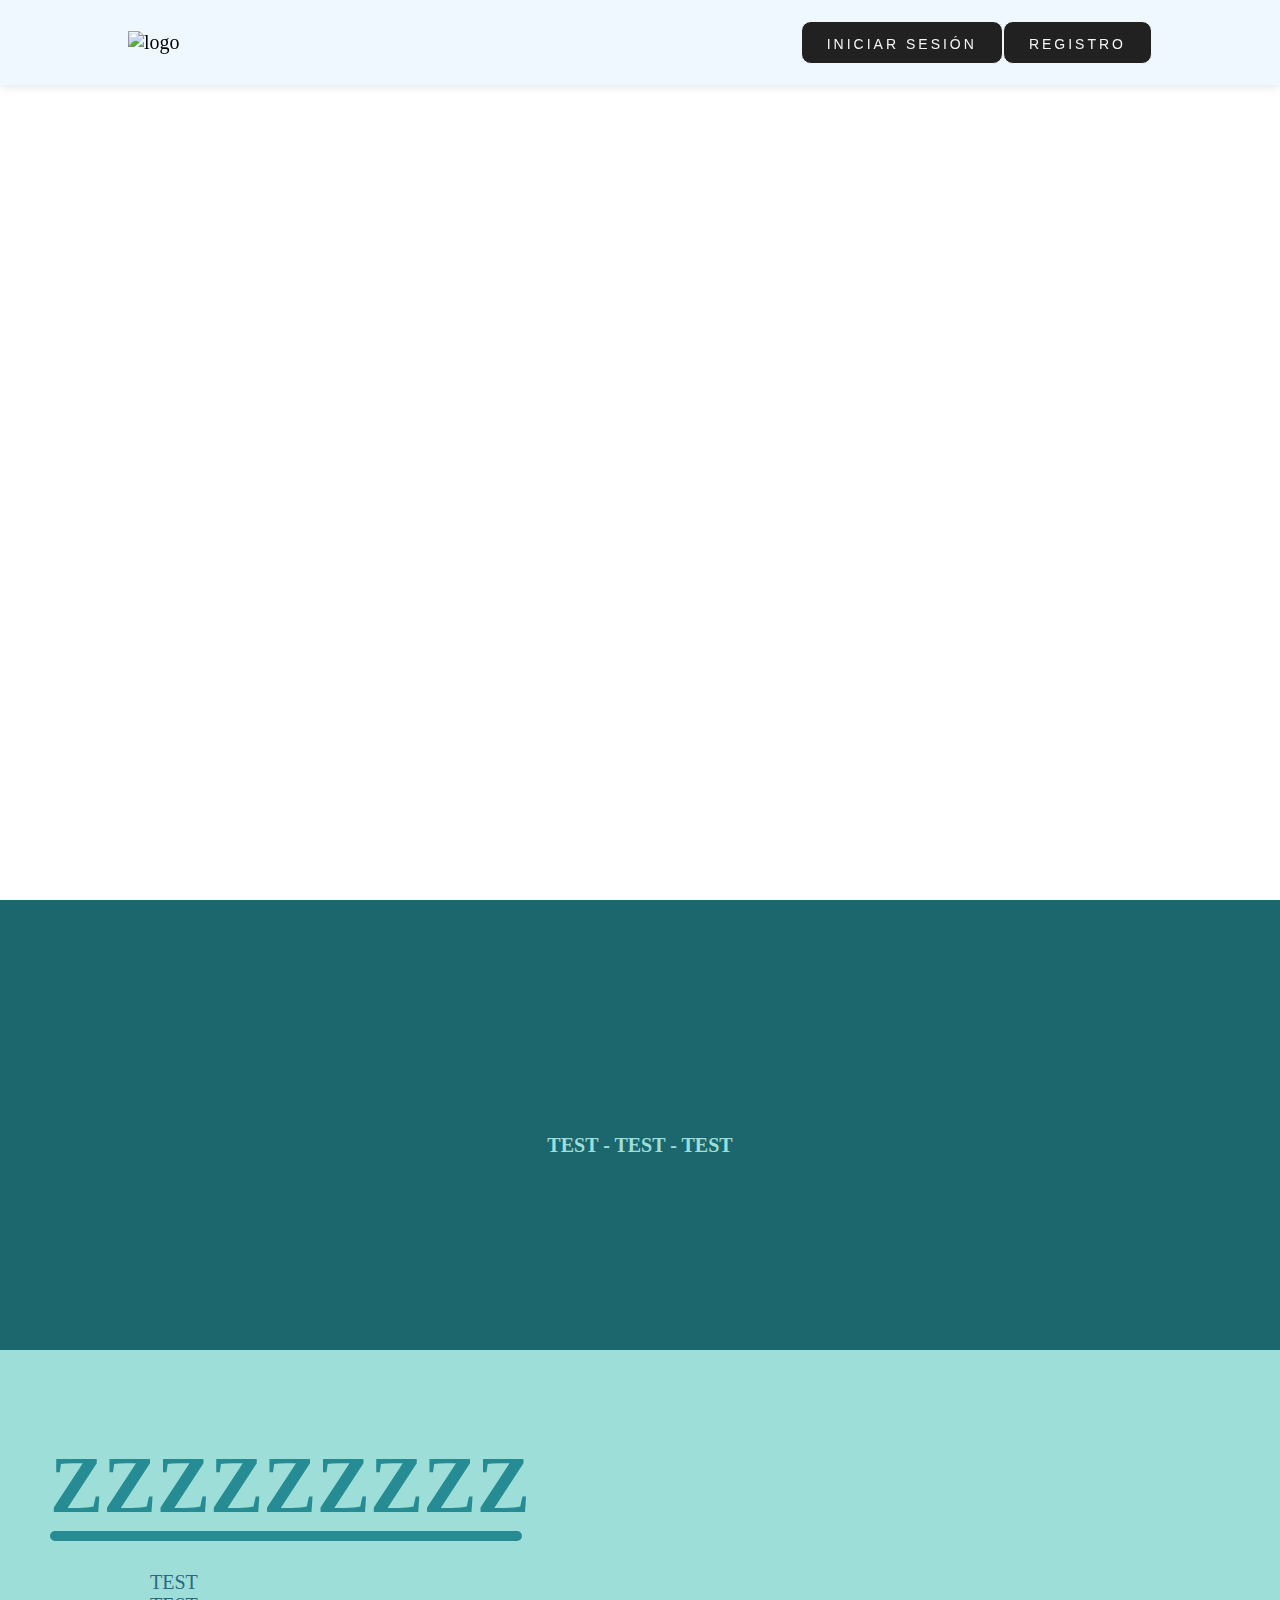
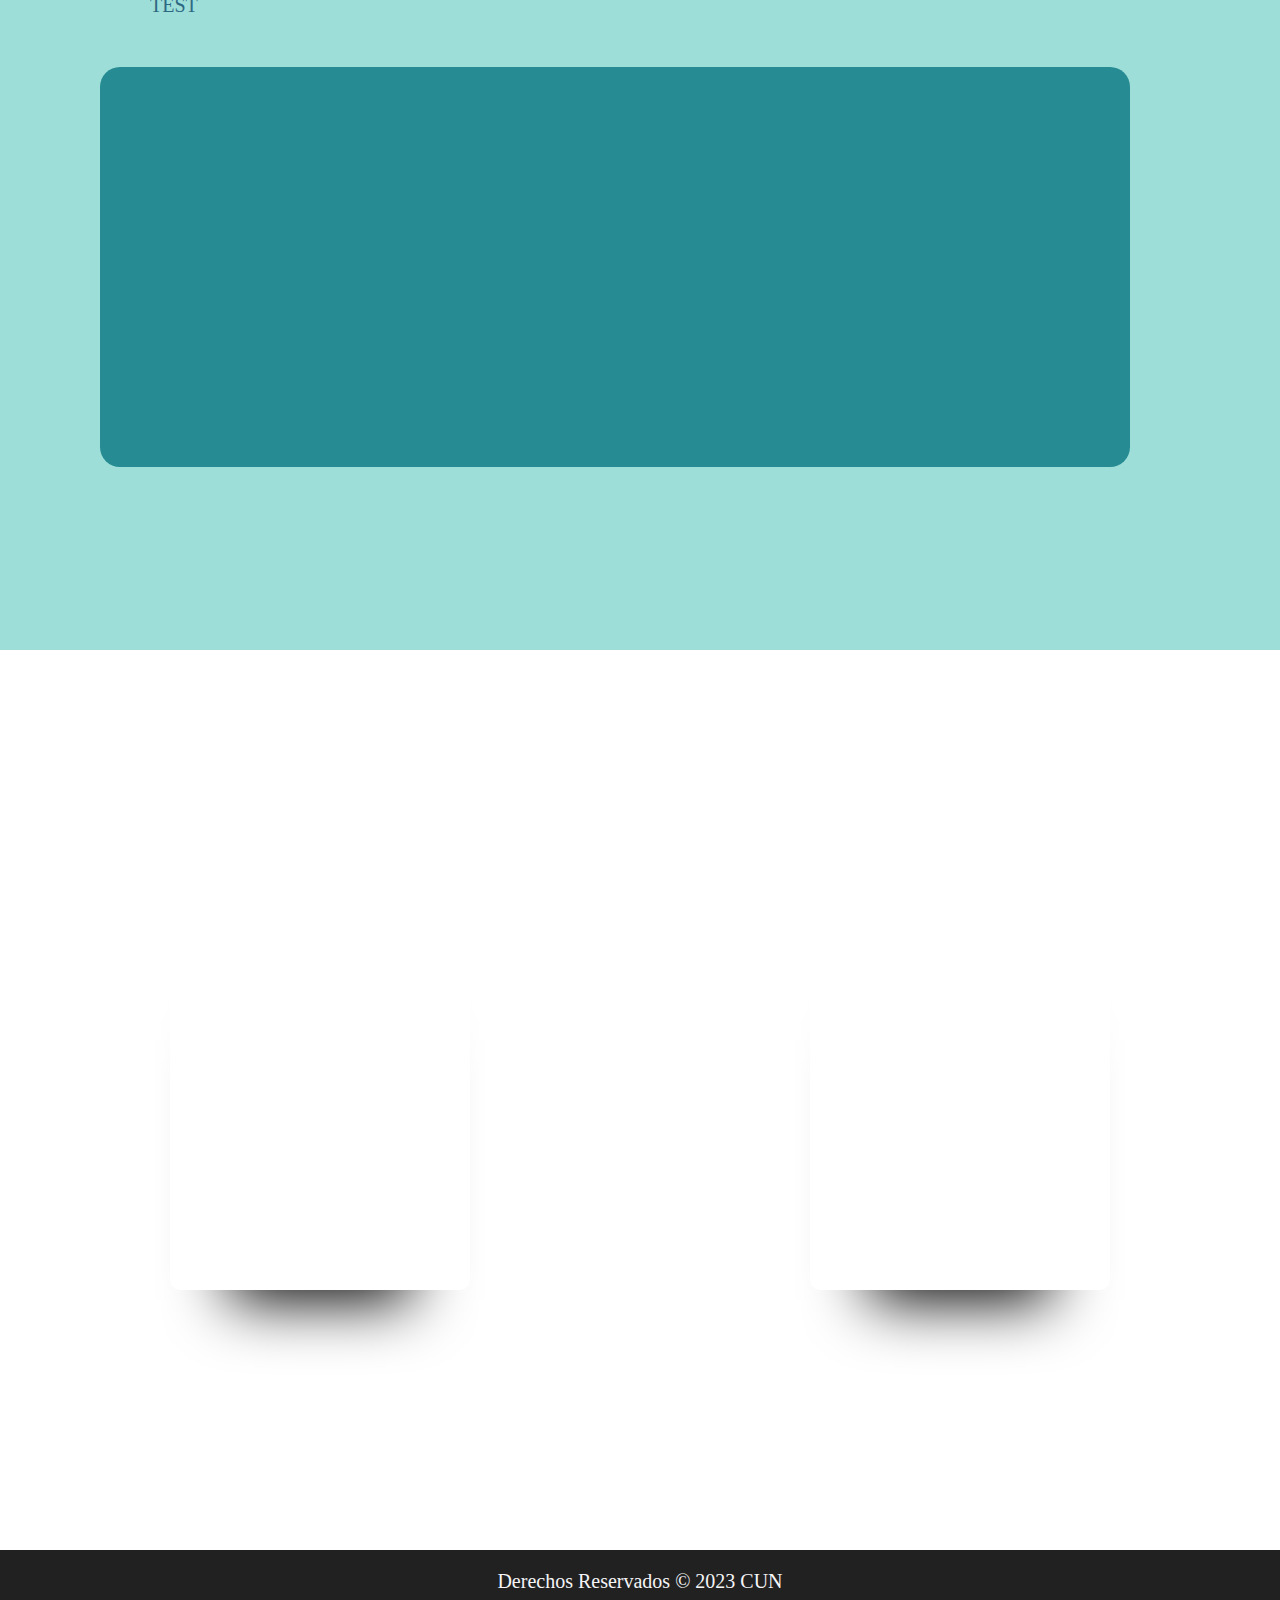
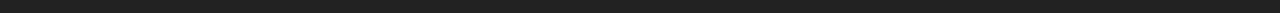
==== index.html @ 548a382b "Re - Inicio" ====
<!DOCTYPE html>
<html lang="es">

<head>
  <meta charset="UTF-8" />
  <meta http-equiv="X-UA-Compatible" content="IE=edge" />
  <meta name="viewport" content="width=device-width, initial-scale=1.0" />
  <title>Portafolio Web</title>
  <link rel="stylesheet" href="Assets/css/index.css" />
  <link rel="stylesheet" href="Assets/css/nav.css" />
  <link href="https://fonts.googleapis.com/css?family=Roboto:300,400,500,700&display=swap" rel="stylesheet" />
  <link href="https://fonts.googleapis.com/css?family=Inter&display=swap" rel="stylesheet" />
  <link href="https://cdn.jsdelivr.net/npm/bootstrap@5.3.0-alpha3/dist/css/bootstrap.min.css" rel="stylesheet"
    integrity="sha384-KK94CHFLLe+nY2dmCWGMq91rCGa5gtU4mk92HdvYe+M/SXH301p5ILy+dN9+nJOZ" crossorigin="anonymous" />
  <link rel="stylesheet" href="https://cdnjs.cloudflare.com/ajax/libs/animate.css/4.1.1/animate.min.css" />
</head>

<body>
  <header class="header">
    <div class="logo">
      <img src="Assets/img/" alt="logo" href="index.html" />
    </div>
    <a class="btn"><button type="button" class="btnIniciar">
        <span>Iniciar sesión</span>
      </button></a>
    <a class="btn"><button type="button" class="btnRegistro">
        <span>Registro</span>
      </button></a>
  </header>
  <main>
    <section id="quien-soy" class="Inicio animate__animated">
      <div class="text-container animate__fadeInUp">
        <div class="text">
          <h1>ZZZZ</h1>
          <h2>ZZZZ</h2>
        </div>
      </div>
      <div class="imagen-container">
        <div class="imagenPaul">
          <img src="Assets/img/" alt="GRAND" />
        </div>
      </div>
    </section>

    <section id="infoCont" class="ContenidoIntro">
      <h1 class="titulo">
        <span>TEST - TEST - TEST</span>
      </h1>
      <div class="texto">
        <p>
          ........
        </p>
      </div>
      <div class="redes-sociales">
        <a href="#"><i class="fab fa-facebook"></i></a>
        <a href="#"><i class="fab fa-twitter"></i></a>
        <a href="#"><i class="fab fa-instagram"></i></a>
        <a href="#"><i class="fab fa-github"></i></a>
      </div>
    </section>

    <section id="informacion" class="ContenidoInfo">
      <div class="Texto-Contenido">
        <div class="Texto">
          <h1>ZZZZZZZZZ</h1>
          <div class="LineaDivi"></div>
          <p>
            TEST
          </p>
          <p>
            TEST
          </p>
          <div class="certificados">
            <div style="background-image: url('Assets/img/')"></div>
            <div style="background-image: url('Assets/img/')"></div>
            <div style="background-image: url('Assets/img/')"></div>
            <div style="background-image: url('Assets/img/')"></div>
            <div style="background-image: url('Assets/img/')"></div>
          </div>
        </div>
      </div>
    </section>

    <section id="experiencia" class="ContenidoEnd">
      <div class="card cardMe">
        <div class="border">
          <span>TEST</span>
          <div class="icons">
            <a href="https://github.com/PacManGod">
              <svg xmlns="http://www.w3.org/2000/svg" width="16" height="16" fill="#212121" class="bi bi-github"
                viewBox="0 0 16 16">
                <path
                  d="M8 0C3.58 0 0 3.58 0 8c0 3.54 2.29 6.53 5.47 7.59.4.07.55-.17.55-.38 0-.19-.01-.82-.01-1.49-2.01.37-2.53-.49-2.69-.94-.09-.23-.48-.94-.82-1.13-.28-.15-.68-.52-.01-.53.63-.01 1.08.58 1.23.82.72 1.21 1.87.87 2.33.66.07-.52.28-.87.51-1.07-1.78-.2-3.64-.89-3.64-3.95 0-.87.31-1.59.82-2.15-.08-.2-.36-1.02.08-2.12 0 0 .67-.21 2.2.82.64-.18 1.32-.27 2-.27.68 0 1.36.09 2 .27 1.53-1.04 2.2-.82 2.2-.82.44 1.1.16 1.92.08 2.12.51.56.82 1.27.82 2.15 0 3.07-1.87 3.75-3.65 3.95.29.25.54.73.54 1.48 0 1.07-.01 1.93-.01 2.2 0 .21.15.46.55.38A8.012 8.012 0 0 0 16 8c0-4.42-3.58-8-8-8z" />
              </svg>
            </a>
            <a href="https://www.linkedin.com/in/paul-anthony-moreno-manrique-245315b2/">
              <svg xmlns="http://www.w3.org/2000/svg" width="16" height="16" fill="#212121" class="bi bi-linkedin"
                viewBox="0 0 16 16">
                <path
                  d="M0 1.146C0 .513.526 0 1.175 0h13.65C15.474 0 16 .513 16 1.146v13.708c0 .633-.526 1.146-1.175 1.146H1.175C.526 16 0 15.487 0 14.854V1.146zm4.943 12.248V6.169H2.542v7.225h2.401zm-1.2-8.212c.837 0 1.358-.554 1.358-1.248-.015-.709-.52-1.248-1.342-1.248-.822 0-1.359.54-1.359 1.248 0 .694.521 1.248 1.327 1.248h.016zm4.908 8.212V9.359c0-.216.016-.432.08-.586.173-.431.568-.878 1.232-.878.869 0 1.216.662 1.216 1.634v3.865h2.401V9.25c0-2.22-1.184-3.252-2.764-3.252-1.274 0-1.845.7-2.165 1.193v.025h-.016a5.54 5.54 0 0 1 .016-.025V6.169h-2.4c.03.678 0 7.225 0 7.225h2.4z" />
              </svg>
            </a>
          </div>
        </div>
      </div>
      <div class="card cardMe2">
        <div class="border">
          <span>TEST</span>
          <div class="icons">
            <a href="https://www.instagram.com/suprememe_dot/">
              <svg xmlns="http://www.w3.org/2000/svg" width="16" height="16" fill="#212121" class="bi bi-instagram"
                viewBox="0 0 16 16">
                <path
                  d="M8 0C5.829 0 5.556.01 4.703.048 3.85.088 3.269.222 2.76.42a3.917 3.917 0 0 0-1.417.923A3.927 3.927 0 0 0 .42 2.76C.222 3.268.087 3.85.048 4.7.01 5.555 0 5.827 0 8.001c0 2.172.01 2.444.048 3.297.04.852.174 1.433.372 1.942.205.526.478.972.923 1.417.444.445.89.719 1.416.923.51.198 1.09.333 1.942.372C5.555 15.99 5.827 16 8 16s2.444-.01 3.298-.048c.851-.04 1.434-.174 1.943-.372a3.916 3.916 0 0 0 1.416-.923c.445-.445.718-.891.923-1.417.197-.509.332-1.09.372-1.942C15.99 10.445 16 10.173 16 8s-.01-2.445-.048-3.299c-.04-.851-.175-1.433-.372-1.941a3.926 3.926 0 0 0-.923-1.417A3.911 3.911 0 0 0 13.24.42c-.51-.198-1.092-.333-1.943-.372C10.443.01 10.172 0 7.998 0h.003zm-.717 1.442h.718c2.136 0 2.389.007 3.232.046.78.035 1.204.166 1.486.275.373.145.64.319.92.599.28.28.453.546.598.92.11.281.24.705.275 1.485.039.843.047 1.096.047 3.231s-.008 2.389-.047 3.232c-.035.78-.166 1.203-.275 1.485a2.47 2.47 0 0 1-.599.919c-.28.28-.546.453-.92.598-.28.11-.704.24-1.485.276-.843.038-1.096.047-3.232.047s-2.39-.009-3.233-.047c-.78-.036-1.203-.166-1.485-.276a2.478 2.478 0 0 1-.92-.598 2.48 2.48 0 0 1-.6-.92c-.109-.281-.24-.705-.275-1.485-.038-.843-.046-1.096-.046-3.233 0-2.136.008-2.388.046-3.231.036-.78.166-1.204.276-1.486.145-.373.319-.64.599-.92.28-.28.546-.453.92-.598.282-.11.705-.24 1.485-.276.738-.034 1.024-.044 2.515-.045v.002zm4.988 1.328a.96.96 0 1 0 0 1.92.96.96 0 0 0 0-1.92zm-4.27 1.122a4.109 4.109 0 1 0 0 8.217 4.109 4.109 0 0 0 0-8.217zm0 1.441a2.667 2.667 0 1 1 0 5.334 2.667 2.667 0 0 1 0-5.334z" />
              </svg>
            </a>
            <a href="https://www.facebook.com/profile.php?id=100012151324781">
              <svg xmlns="http://www.w3.org/2000/svg" width="16" height="16" fill="#212121" class="bi bi-facebook"
                viewBox="0 0 16 16">
                <path
                  d="M16 8.049c0-4.446-3.582-8.05-8-8.05C3.58 0-.002 3.603-.002 8.05c0 4.017 2.926 7.347 6.75 7.951v-5.625h-2.03V8.05H6.75V6.275c0-2.017 1.195-3.131 3.022-3.131.876 0 1.791.157 1.791.157v1.98h-1.009c-.993 0-1.303.621-1.303 1.258v1.51h2.218l-.354 2.326H9.25V16c3.824-.604 6.75-3.934 6.75-7.951z" />
              </svg>
            </a>
          </div>
        </div>
      </div>
    </section>
  </main>
  <footer>
    <p>Derechos Reservados &copy; 2023 CUN</p>
  </footer>
  <!-- AQUI VA el enlace a un archivo de scripts personalizados -->
  <script src="Assets/js/index.js"></script>
  <script src="Assets/js/modal.js"></script>
  <script src="https://cdn.jsdelivr.net/npm/bootstrap@5.3.0-alpha3/dist/js/bootstrap.bundle.min.js"
    integrity="sha384-ENjdO4Dr2bkBIFxQpeoTz1HIcje39Wm4jDKdf19U8gI4ddQ3GYNS7NTKfAdVQSZe"
    crossorigin="anonymous"></script>
  <script src="https://code.jquery.com/jquery-3.7.0.min.js"
    integrity="sha256-2Pmvv0kuTBOenSvLm6bvfBSSHrUJ+3A7x6P5Ebd07/g=" crossorigin="anonymous"></script>
  <script src="https://cdnjs.cloudflare.com/ajax/libs/popper.js/2.11.7/umd/popper.min.js"
    integrity="sha512-uaZ0UXmB7NHxAxQawA8Ow2wWjdsedpRu7nJRSoI2mjnwtY8V5YiCWavoIpo1AhWPMLiW5iEeavmA3JJ2+1idUg=="
    crossorigin="anonymous" referrerpolicy="no-referrer"></script>
  <script>
    // Obtener todos los enlaces de navegación
    const links = document.querySelectorAll("nav a[data-scroll]");

    // Agregar un listener de eventos click a cada enlace
    links.forEach((link) => {
      link.addEventListener("click", (event) => {
        // Prevenir el comportamiento predeterminado del enlace
        event.preventDefault();

        // Obtener la sección correspondiente
        const sectionId = link.getAttribute("data-scroll");
        const section = document.getElementById(sectionId);

        // Desplazar suavemente la página hasta la sección correspondiente
        section.scrollIntoView({
          behavior: "smooth",
        });
      });
    });
  </script>


</body>

</html>
---- Assets/css/index.css ----
/*Divide la seccion en dos columnas*/
.Inicio {
  height: 100vh;
  /*100%delviewportheight*/
  display: grid;
  align-items: center;
  background-color: #9eded8;
  color: #2d6883;
  opacity: 0;
  /*Iniciaconopacidadcero*/
  transform: translateY(50px);
  /*Desplazamientohaciaabajo*/
  transition: opacity 1s ease, transform 1s ease;
  /*Transicionesdeentrada*/
  grid-template-columns: repeat(2, 1fr);
  gap: 20px;
  -webkit-transition: opacity 1s ease, transform 1s ease;
  -moz-transition: opacity 1s ease, transform 1s ease;
  -ms-transition: opacity 1s ease, transform 1s ease;
  -o-transition: opacity 1s ease, transform 1s ease;
}

.Inicio.mostrar {
  opacity: 1;
  transform: translateY(0);
}

.Inicio > :nth-child(2n + 1) {
  background-color: #9eded8;
  margin: 40px;
}

.Inicio > :nth-child(2n) {
  background-color: #268b92;
  margin: 40px;
  border-radius: 50px;
}

.Inicio .text-container {
  display: flex;
  align-items: center;
  justify-content: center;
  padding: 20px;
}

.Inicio .text-container h1 {
  font-size: 3rem;
  font-weight: 700px;
  margin-bottom: 20px;
  letter-spacing: 50px;
}

.Inicio .text-container h2 {
  letter-spacing: 30px;
  text-decoration-line: underline overline;
  text-decoration-color: #2d6883;
  margin-bottom: 5%;
}

.Inicio .text-container p {
  font-size: 1rem;
  font-weight: 400px;
  margin-bottom: 20px;
}

.Inicio .imagen-container {
  display: flex;
  align-items: center;
  justify-content: center;
  height: calc(100vh - 111px);
  padding: 20px;
}

.Inicio .imagen-container .imagenPaul {
  display: flex;
  align-items: center;
  justify-content: center;
}

.Inicio .imagen-container img {
  margin: auto;
  max-width: 60%;
  max-height: 100%;
  border-radius: 50px;
  -webkit-border-radius: 50px;
  -moz-border-radius: 50px;
  -ms-border-radius: 50px;
  -o-border-radius: 50px;
}

.ContenidoIntro {
  height: 50vh;
  background-color: #1b676d;
  color: #9eded8;
  display: flex;
  align-items: center;
  justify-content: center;
  position: relative;
  overflow: hidden; /*agregamos un overflow hidden para que la animación no se desborde*/
}

.ContenidoIntro .texto {
  position: absolute;
  top: 50%;
  left: 50%;
  transform: translate(-50%, -50%);
  font-size: 4rem;
  font-weight: bold;
  opacity: 0; /*inicialmente lo ponemos oculto*/
  transition: opacity 0.5s ease;
}

.ContenidoIntro .titulo {
  position: absolute;
  top: 50%;
  left: 50%;
  transform: translate(-50%, -50%);
  font-size: 4rem;
  font-weight: bold;
  opacity: 1;
  /*inicialmenteloponemosoculto*/
  transition: opacity 0.5s ease;
  -webkit-transition: opacity 0.5s ease;
  -moz-transition: opacity 0.5s ease;
  -ms-transition: opacity 0.5s ease;
  -o-transition: opacity 0.5s ease;
}

.ContenidoIntro:hover .texto {
  opacity: 1; /*cuando se hace hover en el ContenidoIntro hacemos visible el título*/
}

.ContenidoIntro:hover .titulo {
  opacity: 0; /*cuando se hace hover en el ContenidoIntro hacemos visible el título*/
}

@media only screen and (max-width: 768px) {
  .ContenidoIntro {
    height: auto;
    padding: 50px;
    flex-direction: column;
    text-align: center;
  }
}

.ContenidoInfo {
  height: 100vh;
  background-color: #9eded8;
  color: #268b92;
  padding: 40px 50px 0 50px;
}

.ContenidoInfo .LineaDivi {
  display: flex;
  align-items: center;
  justify-content: center;
  width: 40%;
  border: 5px solid #268b92;
  margin-bottom: 30px;
  border-radius: 20px;
  -webkit-border-radius: 20px;
  -moz-border-radius: 20px;
  -ms-border-radius: 20px;
  -o-border-radius: 20px;
}

.ContenidoInfo .certificados {
  margin: 50px 100px 10px 50px;
  padding: 10px 50px;
  display: flex;
  height: 20rem;
  gap: 1rem;
  background-color: #268b92;
  border-radius: 1rem;
  -webkit-border-radius: 1rem;
  -moz-border-radius: 1rem;
  -ms-border-radius: 1rem;
  -o-border-radius: 1rem;
}

.ContenidoInfo .certificados > div {
  flex: auto;
  border-radius: 1rem;
  background-position: center;
  background-repeat: no-repeat;
  background-size: auto 100%;
  transition: all 0.8s cubic-bezier(0.25, 0.4, 0.45, 1.4);
  -webkit-border-radius: 1rem;
  -moz-border-radius: 1rem;
  -ms-border-radius: 1rem;
  -o-border-radius: 1rem;
  -webkit-transition: all 0.8s cubic-bezier(0.25, 0.4, 0.45, 1.4);
  -moz-transition: all 0.8s cubic-bezier(0.25, 0.4, 0.45, 1.4);
  -ms-transition: all 0.8s cubic-bezier(0.25, 0.4, 0.45, 1.4);
  -o-transition: all 0.8s cubic-bezier(0.25, 0.4, 0.45, 1.4);
}

.ContenidoInfo .certificados > div:hover {
  flex: 5;
}

.ContenidoInfo .Texto h1 {
  padding: 50px 0 0 0;
  font-size: 3.999rem;
}

.ContenidoInfo .Texto p {
  font-size: 1rem;
  padding: 0 10px 0 100px;
  color: #2d6883;
}

.ContenidoEnd {
  height: 100vh;
  display: flex;
  justify-content: space-around;
  align-items: center;
  margin: 0 auto;
}

.cardMe {
  height: 379px;
  width: 300px;
  border-radius: 10px;
  transition: background 0.8s;
  overflow: hidden;
  box-shadow: 0 70px 63px -60px #000;
  display: flex;
  justify-content: center;
  align-items: center;
  position: relative;
  -webkit-transition: background 0.8s;
  -moz-transition: background 0.8s;
  -ms-transition: background 0.8s;
  -o-transition: background 0.8s;
}

.cardMe .border {
  height: 369px;
  width: 290px;
  margin: 5px;
  opacity: 0;
  background: transparent;
  border-radius: 10px;
  border: #212121 2px solid !important;
  transition: border 1s;
  position: relative;
  -webkit-border-radius: 10px;
  -moz-border-radius: 10px;
  -ms-border-radius: 10px;
  -o-border-radius: 10px;
  -webkit-transition: border 1s;
  -moz-transition: border 1s;
  -ms-transition: border 1s;
  -o-transition: border 1s;
}

.cardMe .border:hover {
  border: 10px solid #212121;
  opacity: 1;
  z-index: 1;
  transition: border 1.5s;
  -webkit-transition: border 1.5s;
  -moz-transition: border 1.5s;
  -ms-transition: border 1.5s;
  -o-transition: border 1.5s;
}

.cardMe {
  background: url("../img/IMG_20221005_081424.jpg") center center no-repeat;
  background-size: 300px;
}

.cardMe:hover {
  background: url("../img/IMG_20221005_081424.jpg") left center no-repeat;
  background-size: 600px;
}
.cardMe:hover span {
  opacity: 1;
}

.cardMe span {
  color: #212121;
  margin: 20px;
  font: 1.2em sans-serif;
  font-weight: bold;
  opacity: 0;
  transition: opacity 1s;
  -webkit-transition: opacity 1s;
  -moz-transition: opacity 1s;
  -ms-transition: opacity 1s;
  -o-transition: opacity 1s;
}

.cardMe .icons {
  position: absolute;
  height: 130px;
  top: 180px;
  width: 50px;
  display: flex;
  flex-direction: column;
  align-items: center;
  justify-content: space-around;
}

.cardMe .icons:hover {
  z-index: 1;
  transition: fill 1s;
  -webkit-transition: fill 1s;
  -moz-transition: fill 1s;
  -ms-transition: fill 1s;
  -o-transition: fill 1s;
}

.cardMe2 {
  height: 379px;
  width: 300px;
  border-radius: 10px;
  transition: background 0.8s;
  overflow: hidden;
  box-shadow: 0 70px 63px -60px #000;
  display: flex;
  justify-content: center;
  align-items: center;
  position: relative;
  -webkit-transition: background 0.8s;
  -moz-transition: background 0.8s;
  -ms-transition: background 0.8s;
  -o-transition: background 0.8s;
}

.cardMe2 .border {
  height: 369px;
  width: 290px;
  margin: 5px;
  opacity: 0;
  background: transparent;
  border-radius: 10px;
  border: #212121 2px solid !important;
  transition: border 1s;
  position: relative;
  -webkit-border-radius: 10px;
  -moz-border-radius: 10px;
  -ms-border-radius: 10px;
  -o-border-radius: 10px;
  -webkit-transition: border 1s;
  -moz-transition: border 1s;
  -ms-transition: border 1s;
  -o-transition: border 1s;
}
.cardMe2 .border:hover {
  border: 4px solid #212121 !important;
  opacity: 1;
  z-index: 1;
  transition: border 1.5s;
  -webkit-transition: border 1.5s;
  -moz-transition: border 1.5s;
  -ms-transition: border 1.5s;
  -o-transition: border 1.5s;
}

.cardMe2 {
  background: url("../img/Yo.jpg") center center no-repeat;
  background-size: 300px;
}
.cardMe2:hover {
  background: url("../img/Yo.jpg") left center no-repeat;
  background-size: 600px;
}
.cardMe2:hover span {
  opacity: 1;
}

.cardMe2 span {
  color: #212121;
  font: 1.2em sans-serif;
  font-weight: bold;
  margin: 20px;
  opacity: 0;
  transition: opacity 1s;
  -webkit-transition: opacity 1s;
  -moz-transition: opacity 1s;
  -ms-transition: opacity 1s;
  -o-transition: opacity 1s;
}

.cardMe2 .icons {
  position: absolute;
  height: 130px;
  top: 180px;
  width: 50px;
  display: flex;
  flex-direction: column;
  align-items: center;
  justify-content: space-around;
}

.cardMe2 .icons:hover {
  z-index: 1;
  transition: fill 1s;
  -webkit-transition: fill 1s;
  -moz-transition: fill 1s;
  -ms-transition: fill 1s;
  -o-transition: fill 1s;
}
---- Assets/css/nav.css ----
* {
  box-sizing: border-box;
  margin: 0;
  padding: 0;
  font-size: 20px;
}

.header {
  background-color: aliceblue;
  display: flex;
  justify-content: flex-end;
  align-items: center;
  height: 85px;
  padding: 10px 10%;
  box-shadow: 0 0 10px rgba(0, 0, 0, 0.15);
  z-index: 1;
  position: fixed;
  top: 0;
  width: 100%;
}

.header .logo {
  cursor: pointer;
  margin-right: auto;
}

.header .logo img {
  height: 80px;
  width: auto;
  transition: all 0.3s ease;
  -webkit-transition: all 0.3s ease;
  -moz-transition: all 0.3s ease;
  -ms-transition: all 0.3s ease;
  -o-transition: all 0.3s ease;
}

.header .logo img:hover {
  transform: scale(1.1);
  -webkit-transform: scale(1.1);
  -moz-transform: scale(1.1);
  -ms-transform: scale(1.1);
  -o-transform: scale(1.1);
}

.header .nav-links li {
  display: inline-block;
  padding: 0 20px;
  transition: all 0.3s ease;
  justify-content: center;
  align-items: center;
  text-align: center;
  list-style: none;
  position: relative;
  -webkit-transition: all 0.3s ease;
  -moz-transition: all 0.3s ease;
  -ms-transition: all 0.3s ease;
  -o-transition: all 0.3s ease;
}

.header .nav-links li:hover {
  transform: scale(1.1);
  -webkit-transform: scale(1.1);
  -moz-transform: scale(1.1);
  -ms-transform: scale(1.1);
  -o-transform: scale(1.1);
}

.header .nav-links a {
  font-weight: bold;
  font-size: 300;
  text-decoration: none;
  color: #212121;
  border: transparent 3px solid;
  border-radius: 4px;
  transition: all 0.3s ease;
  -webkit-transition: all 0.3s ease;
  -moz-transition: all 0.3s ease;
  -ms-transition: all 0.3s ease;
  -o-transition: all 0.3s ease;
  -webkit-border-radius: 4px;
  -moz-border-radius: 4px;
  -ms-border-radius: 4px;
  -o-border-radius: 4px;
}

.header .nav-links a:hover {
  color: #2d6883;
}

.header .btn button {
  font-weight: 700;
  color: #f5f5f7;
  padding: 9px 25px;
  background-color: #212121;
  border: none;
  cursor: pointer;
  position: relative;
  outline: none;
  text-decoration: none;
  text-transform: uppercase;
  border: 1px solid #f5f5f7;
  border-radius: 10px;
  z-index: 0;
  overflow: hidden;
  transition: all 0.3s cubic-bezier(0.02, 0.01, 0.47, 1);
  -webkit-border-radius: 10px;
  -moz-border-radius: 10px;
  -ms-border-radius: 10px;
  -o-border-radius: 10px;
  -webkit-transition: all 0.3s cubic-bezier(0.02, 0.01, 0.47, 1);
  -moz-transition: all 0.3s cubic-bezier(0.02, 0.01, 0.47, 1);
  -ms-transition: all 0.3s cubic-bezier(0.02, 0.01, 0.47, 1);
  -o-transition: all 0.3s cubic-bezier(0.02, 0.01, 0.47, 1);
}

.header .btn button span {
  color: #f5f5f7;
  font-size: 14px;
  font-weight: 500;
  letter-spacing: 3px;
  align-content: center;
  justify-content: center;
}

.header .btn button:hover {
  animation: rotate624 0.7s ease-in-out both;
}

@keyframes rotate624 {
  0% {
    transform: rotate(0deg) translate3d(0, 0, 0);
  }

  25% {
    transform: rotate(3deg) translate3d(0, 0, 0);
  }

  50% {
    transform: rotate(-3deg) translate3d(0, 0, 0);
  }

  75% {
    transform: rotate(1deg) translate3d(0, 0, 0);
  }

  100% {
    transform: rotate(0deg) translate3d(0, 0, 0);
  }
}

@keyframes storm1261 {
  0% {
    transform: translate3d(0, 0, 0) translateZ(0);
  }

  25% {
    transform: translate3d(4px, 0, 0) translateZ(0);
  }

  50% {
    transform: translate3d(-3px, 0, 0) translateZ(0);
  }

  75% {
    transform: translate3d(2px, 0, 0) translateZ(0);
  }

  100% {
    transform: translate3d(0, 0, 0) translateZ(0);
  }
}

.btnContacto {
  border: 1px solid;
  overflow: hidden;
  position: relative;
}

.btnContacto span {
  z-index: 20;
}

.btnContacto:after {
  background: #f5f5f7;
  content: "";
  height: 155px;
  left: -75px;
  opacity: 0.4;
  position: absolute;
  top: -50px;
  transform: rotate(35deg);
  transition: all 550ms cubic-bezier(0.19, 1, 0.22, 1);
  width: 50px;
  z-index: -10;
}

.btnContacto:hover:after {
  left: 120%;
  transition: all 550ms cubic-bezier(0.19, 1, 0.22, 1);
}

.modal {
  display: none;
  position: fixed;
  z-index: 1;
  left: 0;
  top: 0;
  width: 100%;
  height: 100%;
  overflow: auto;
  background-color: rgba(0, 0, 0, 0.5);
}

.modal-content {
  display: flex;
  flex-direction: column;
  align-items: center;
  position: relative;
  top: 50%;
  left: 50%;
  transform: translate(-50%, -50%);
  width: 35% !important;
  padding: 20px;
  background-color: #fff;
  border-radius: 5px;
}

.sections {
  display: flex;
  justify-content: space-between; /* Alineación de los elementos con espacio entre ellos */
  width: 100%; /* Ajuste del ancho al 100% */
  margin-top: 20px; /* Espacio superior para separar los botones del resto del contenido */
}

.section {
  flex: 1;
  display: flex;
  align-items: center;
  justify-content: center;
}

.modal-content .close {
  position: absolute;
  top: 10px;
  right: 10px;
  color: #888;
  font-size: 28px;
  font-weight: bold;
  cursor: pointer;
}

.modal-content .close:hover {
  color: #f44336;
}

.modal-btn {
  display: flex; /* Cambio a display flex */
  align-items: center; /* Centrar contenido verticalmente */
  justify-content: center; /* Centrar contenido horizontalmente */
  margin-bottom: 10px;
  padding: 10px 20px;
  font-size: 16px;
  font-weight: bold;
  text-align: center;
  border: none;
  border-radius: 50px;
  cursor: pointer;
  background-color: transparent; /* Establecer fondo transparente */
}

.modal-btn.github svg,
.modal-btn.instagram svg,
.modal-btn.linkedin svg {
  width: 30px; /* Establecer ancho deseado */
  height: 30px; /* Establecer altura deseada */
  background-color: #fff; /* Establecer color de fondo */
  color: #212121 !important; /* Establecer color del icono */
  fill: currentColor; /* Usar el color actual */
}

.modal-btn:last-child {
  margin-bottom: 0;
}

footer {
  background-color: #212121;
  color: #f5f5f7;
  padding: 20px 10%;
  display: flex;
  justify-content: center;
  align-items: center;
  flex-wrap: wrap;
}
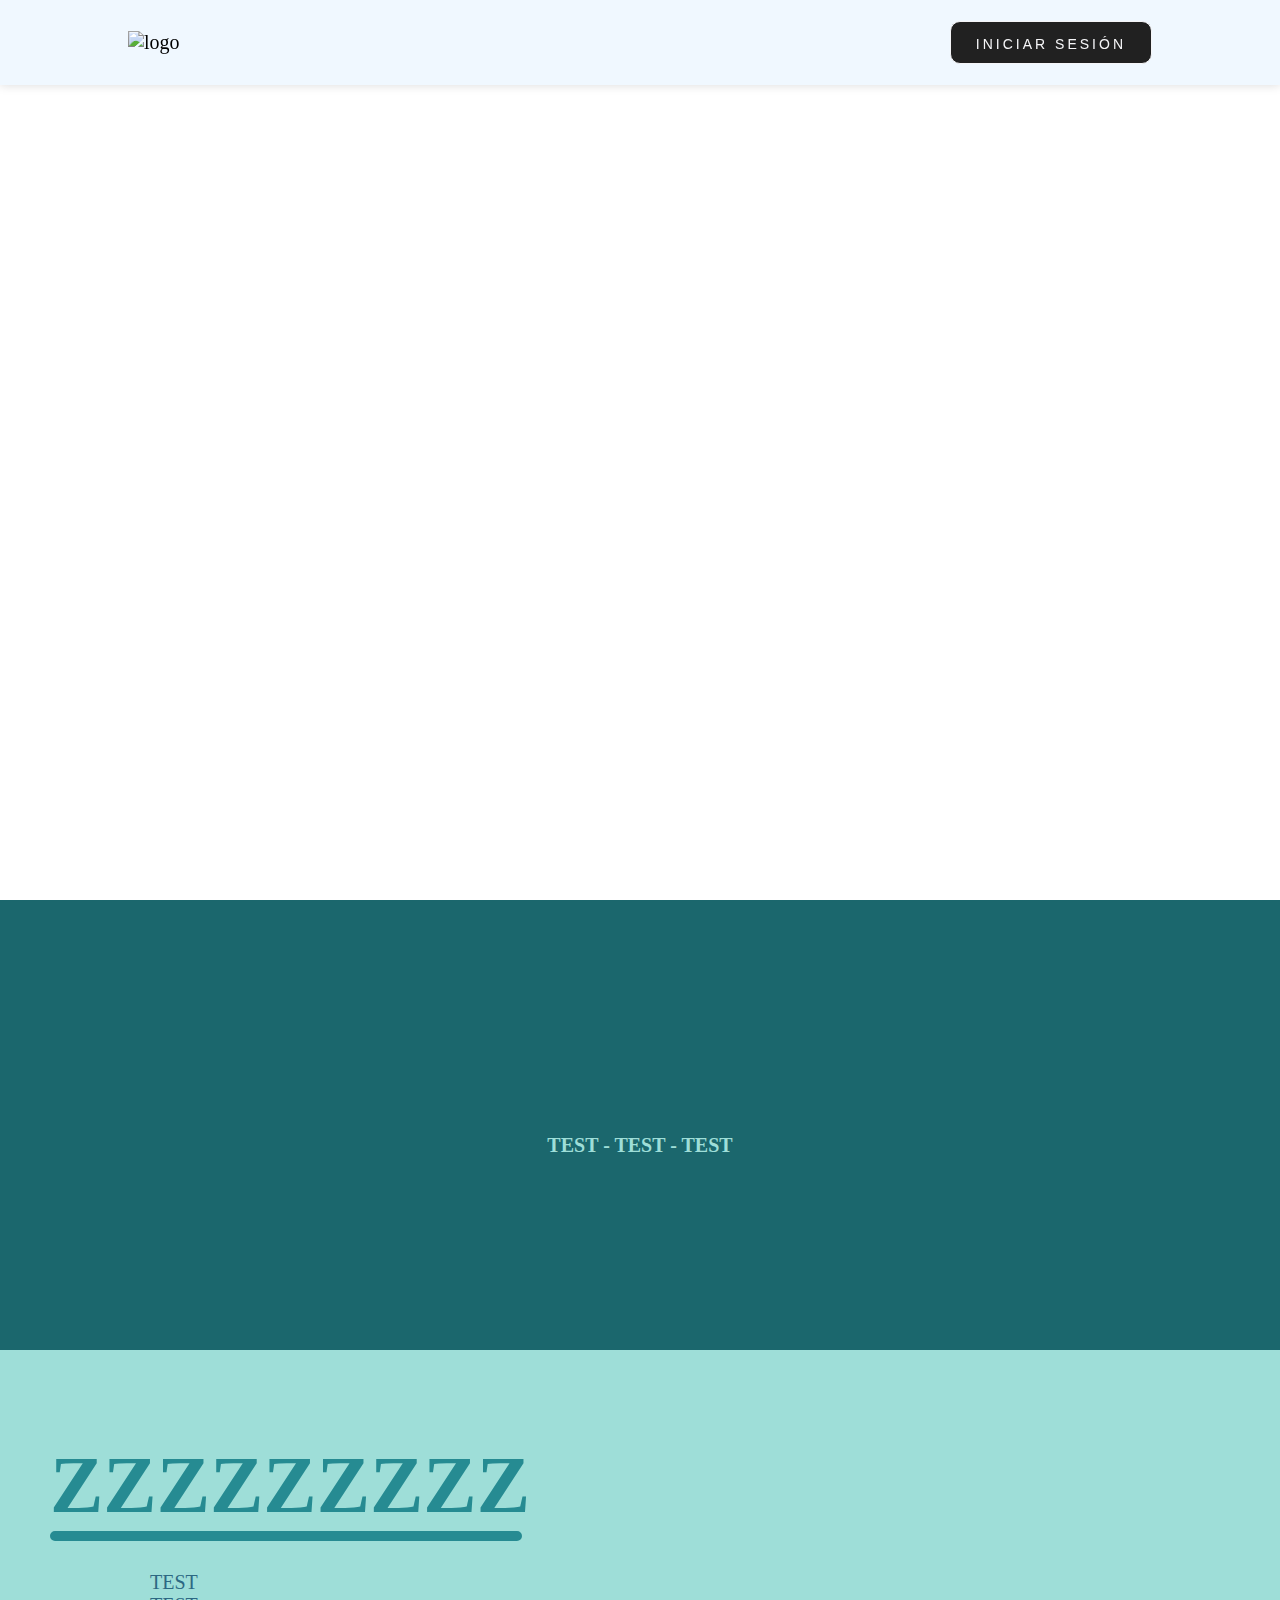
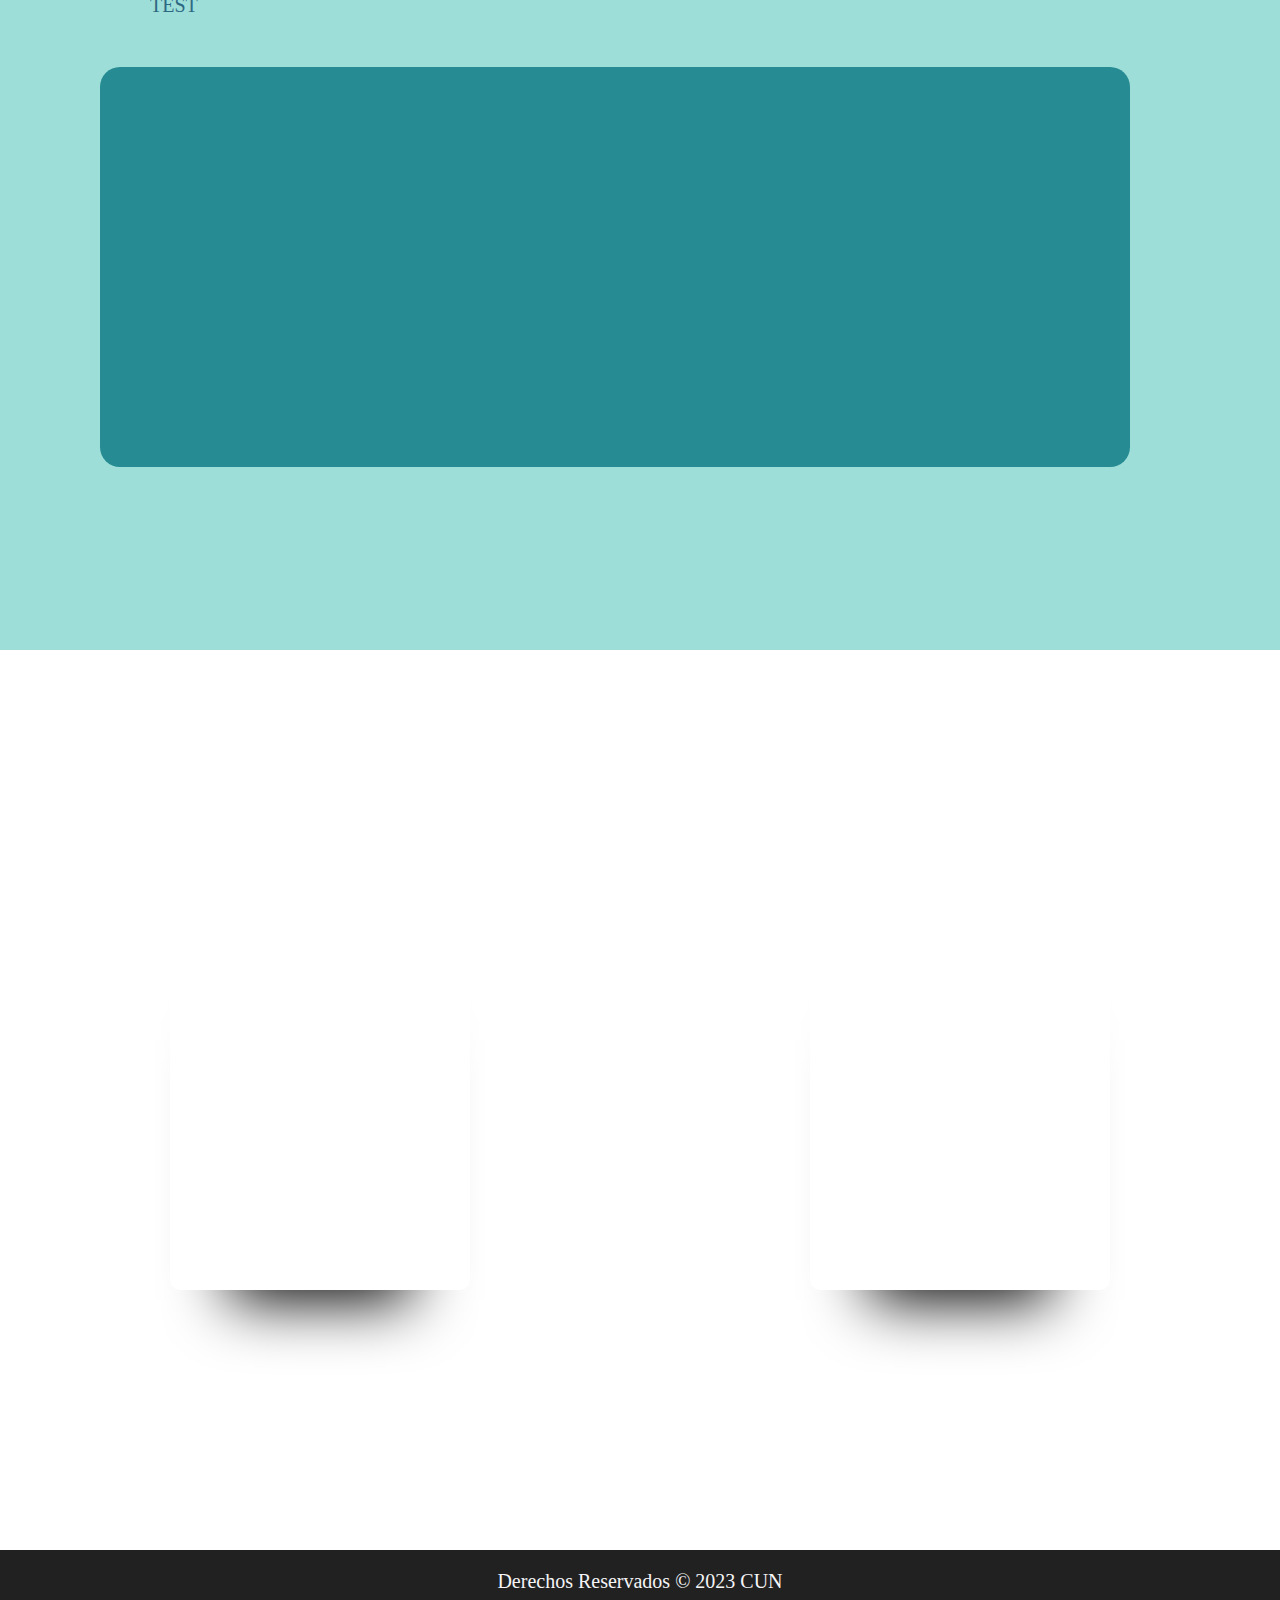
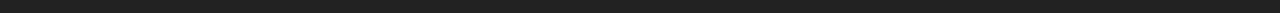
==== commit bcc4a936: "Fin Fase 1" ====
--- a/index.html
+++ b/index.html
@@ -1,168 +1,218 @@
 <!DOCTYPE html>
 <html lang="es">
-
-<head>
-  <meta charset="UTF-8" />
-  <meta http-equiv="X-UA-Compatible" content="IE=edge" />
-  <meta name="viewport" content="width=device-width, initial-scale=1.0" />
-  <title>Portafolio Web</title>
-  <link rel="stylesheet" href="Assets/css/index.css" />
-  <link rel="stylesheet" href="Assets/css/nav.css" />
-  <link href="https://fonts.googleapis.com/css?family=Roboto:300,400,500,700&display=swap" rel="stylesheet" />
-  <link href="https://fonts.googleapis.com/css?family=Inter&display=swap" rel="stylesheet" />
-  <link href="https://cdn.jsdelivr.net/npm/bootstrap@5.3.0-alpha3/dist/css/bootstrap.min.css" rel="stylesheet"
-    integrity="sha384-KK94CHFLLe+nY2dmCWGMq91rCGa5gtU4mk92HdvYe+M/SXH301p5ILy+dN9+nJOZ" crossorigin="anonymous" />
-  <link rel="stylesheet" href="https://cdnjs.cloudflare.com/ajax/libs/animate.css/4.1.1/animate.min.css" />
-</head>
-
-<body>
-  <header class="header">
-    <div class="logo">
-      <img src="Assets/img/" alt="logo" href="index.html" />
-    </div>
-    <a class="btn"><button type="button" class="btnIniciar">
-        <span>Iniciar sesión</span>
-      </button></a>
-    <a class="btn"><button type="button" class="btnRegistro">
-        <span>Registro</span>
-      </button></a>
-  </header>
-  <main>
-    <section id="quien-soy" class="Inicio animate__animated">
-      <div class="text-container animate__fadeInUp">
-        <div class="text">
-          <h1>ZZZZ</h1>
-          <h2>ZZZZ</h2>
-        </div>
+  <head>
+    <meta charset="UTF-8" />
+    <meta http-equiv="X-UA-Compatible" content="IE=edge" />
+    <meta name="viewport" content="width=device-width, initial-scale=1.0" />
+    <title>Portafolio Web</title>
+    <link rel="stylesheet" href="Assets/css/index.css" />
+    <link rel="stylesheet" href="Assets/css/nav.css" />
+    <link
+      href="https://fonts.googleapis.com/css?family=Roboto:300,400,500,700&display=swap"
+      rel="stylesheet"
+    />
+    <link
+      href="https://fonts.googleapis.com/css?family=Inter&display=swap"
+      rel="stylesheet"
+    />
+    <link
+      href="https://cdn.jsdelivr.net/npm/bootstrap@5.3.0-alpha3/dist/css/bootstrap.min.css"
+      rel="stylesheet"
+      integrity="sha384-KK94CHFLLe+nY2dmCWGMq91rCGa5gtU4mk92HdvYe+M/SXH301p5ILy+dN9+nJOZ"
+      crossorigin="anonymous"
+    />
+    <link
+      rel="stylesheet"
+      href="https://cdnjs.cloudflare.com/ajax/libs/animate.css/4.1.1/animate.min.css"
+    />
+  </head>
+
+  <body>
+    <header class="header">
+      <div class="logo">
+        <img src="Assets/img/" alt="logo" href="index.html" />
       </div>
-      <div class="imagen-container">
-        <div class="imagenPaul">
-          <img src="Assets/img/" alt="GRAND" />
-        </div>
-      </div>
-    </section>
-
-    <section id="infoCont" class="ContenidoIntro">
-      <h1 class="titulo">
-        <span>TEST - TEST - TEST</span>
-      </h1>
-      <div class="texto">
-        <p>
-          ........
-        </p>
-      </div>
-      <div class="redes-sociales">
-        <a href="#"><i class="fab fa-facebook"></i></a>
-        <a href="#"><i class="fab fa-twitter"></i></a>
-        <a href="#"><i class="fab fa-instagram"></i></a>
-        <a href="#"><i class="fab fa-github"></i></a>
-      </div>
-    </section>
-
-    <section id="informacion" class="ContenidoInfo">
-      <div class="Texto-Contenido">
-        <div class="Texto">
-          <h1>ZZZZZZZZZ</h1>
-          <div class="LineaDivi"></div>
-          <p>
-            TEST
-          </p>
-          <p>
-            TEST
-          </p>
-          <div class="certificados">
-            <div style="background-image: url('Assets/img/')"></div>
-            <div style="background-image: url('Assets/img/')"></div>
-            <div style="background-image: url('Assets/img/')"></div>
-            <div style="background-image: url('Assets/img/')"></div>
-            <div style="background-image: url('Assets/img/')"></div>
-          </div>
-        </div>
-      </div>
-    </section>
-
-    <section id="experiencia" class="ContenidoEnd">
-      <div class="card cardMe">
-        <div class="border">
-          <span>TEST</span>
-          <div class="icons">
-            <a href="https://github.com/PacManGod">
-              <svg xmlns="http://www.w3.org/2000/svg" width="16" height="16" fill="#212121" class="bi bi-github"
-                viewBox="0 0 16 16">
-                <path
-                  d="M8 0C3.58 0 0 3.58 0 8c0 3.54 2.29 6.53 5.47 7.59.4.07.55-.17.55-.38 0-.19-.01-.82-.01-1.49-2.01.37-2.53-.49-2.69-.94-.09-.23-.48-.94-.82-1.13-.28-.15-.68-.52-.01-.53.63-.01 1.08.58 1.23.82.72 1.21 1.87.87 2.33.66.07-.52.28-.87.51-1.07-1.78-.2-3.64-.89-3.64-3.95 0-.87.31-1.59.82-2.15-.08-.2-.36-1.02.08-2.12 0 0 .67-.21 2.2.82.64-.18 1.32-.27 2-.27.68 0 1.36.09 2 .27 1.53-1.04 2.2-.82 2.2-.82.44 1.1.16 1.92.08 2.12.51.56.82 1.27.82 2.15 0 3.07-1.87 3.75-3.65 3.95.29.25.54.73.54 1.48 0 1.07-.01 1.93-.01 2.2 0 .21.15.46.55.38A8.012 8.012 0 0 0 16 8c0-4.42-3.58-8-8-8z" />
-              </svg>
-            </a>
-            <a href="https://www.linkedin.com/in/paul-anthony-moreno-manrique-245315b2/">
-              <svg xmlns="http://www.w3.org/2000/svg" width="16" height="16" fill="#212121" class="bi bi-linkedin"
-                viewBox="0 0 16 16">
-                <path
-                  d="M0 1.146C0 .513.526 0 1.175 0h13.65C15.474 0 16 .513 16 1.146v13.708c0 .633-.526 1.146-1.175 1.146H1.175C.526 16 0 15.487 0 14.854V1.146zm4.943 12.248V6.169H2.542v7.225h2.401zm-1.2-8.212c.837 0 1.358-.554 1.358-1.248-.015-.709-.52-1.248-1.342-1.248-.822 0-1.359.54-1.359 1.248 0 .694.521 1.248 1.327 1.248h.016zm4.908 8.212V9.359c0-.216.016-.432.08-.586.173-.431.568-.878 1.232-.878.869 0 1.216.662 1.216 1.634v3.865h2.401V9.25c0-2.22-1.184-3.252-2.764-3.252-1.274 0-1.845.7-2.165 1.193v.025h-.016a5.54 5.54 0 0 1 .016-.025V6.169h-2.4c.03.678 0 7.225 0 7.225h2.4z" />
-              </svg>
-            </a>
-          </div>
-        </div>
-      </div>
-      <div class="card cardMe2">
-        <div class="border">
-          <span>TEST</span>
-          <div class="icons">
-            <a href="https://www.instagram.com/suprememe_dot/">
-              <svg xmlns="http://www.w3.org/2000/svg" width="16" height="16" fill="#212121" class="bi bi-instagram"
-                viewBox="0 0 16 16">
-                <path
-                  d="M8 0C5.829 0 5.556.01 4.703.048 3.85.088 3.269.222 2.76.42a3.917 3.917 0 0 0-1.417.923A3.927 3.927 0 0 0 .42 2.76C.222 3.268.087 3.85.048 4.7.01 5.555 0 5.827 0 8.001c0 2.172.01 2.444.048 3.297.04.852.174 1.433.372 1.942.205.526.478.972.923 1.417.444.445.89.719 1.416.923.51.198 1.09.333 1.942.372C5.555 15.99 5.827 16 8 16s2.444-.01 3.298-.048c.851-.04 1.434-.174 1.943-.372a3.916 3.916 0 0 0 1.416-.923c.445-.445.718-.891.923-1.417.197-.509.332-1.09.372-1.942C15.99 10.445 16 10.173 16 8s-.01-2.445-.048-3.299c-.04-.851-.175-1.433-.372-1.941a3.926 3.926 0 0 0-.923-1.417A3.911 3.911 0 0 0 13.24.42c-.51-.198-1.092-.333-1.943-.372C10.443.01 10.172 0 7.998 0h.003zm-.717 1.442h.718c2.136 0 2.389.007 3.232.046.78.035 1.204.166 1.486.275.373.145.64.319.92.599.28.28.453.546.598.92.11.281.24.705.275 1.485.039.843.047 1.096.047 3.231s-.008 2.389-.047 3.232c-.035.78-.166 1.203-.275 1.485a2.47 2.47 0 0 1-.599.919c-.28.28-.546.453-.92.598-.28.11-.704.24-1.485.276-.843.038-1.096.047-3.232.047s-2.39-.009-3.233-.047c-.78-.036-1.203-.166-1.485-.276a2.478 2.478 0 0 1-.92-.598 2.48 2.48 0 0 1-.6-.92c-.109-.281-.24-.705-.275-1.485-.038-.843-.046-1.096-.046-3.233 0-2.136.008-2.388.046-3.231.036-.78.166-1.204.276-1.486.145-.373.319-.64.599-.92.28-.28.546-.453.92-.598.282-.11.705-.24 1.485-.276.738-.034 1.024-.044 2.515-.045v.002zm4.988 1.328a.96.96 0 1 0 0 1.92.96.96 0 0 0 0-1.92zm-4.27 1.122a4.109 4.109 0 1 0 0 8.217 4.109 4.109 0 0 0 0-8.217zm0 1.441a2.667 2.667 0 1 1 0 5.334 2.667 2.667 0 0 1 0-5.334z" />
-              </svg>
-            </a>
-            <a href="https://www.facebook.com/profile.php?id=100012151324781">
-              <svg xmlns="http://www.w3.org/2000/svg" width="16" height="16" fill="#212121" class="bi bi-facebook"
-                viewBox="0 0 16 16">
-                <path
-                  d="M16 8.049c0-4.446-3.582-8.05-8-8.05C3.58 0-.002 3.603-.002 8.05c0 4.017 2.926 7.347 6.75 7.951v-5.625h-2.03V8.05H6.75V6.275c0-2.017 1.195-3.131 3.022-3.131.876 0 1.791.157 1.791.157v1.98h-1.009c-.993 0-1.303.621-1.303 1.258v1.51h2.218l-.354 2.326H9.25V16c3.824-.604 6.75-3.934 6.75-7.951z" />
-              </svg>
-            </a>
-          </div>
-        </div>
-      </div>
-    </section>
-  </main>
-  <footer>
-    <p>Derechos Reservados &copy; 2023 CUN</p>
-  </footer>
-  <!-- AQUI VA el enlace a un archivo de scripts personalizados -->
-  <script src="Assets/js/index.js"></script>
-  <script src="Assets/js/modal.js"></script>
-  <script src="https://cdn.jsdelivr.net/npm/bootstrap@5.3.0-alpha3/dist/js/bootstrap.bundle.min.js"
-    integrity="sha384-ENjdO4Dr2bkBIFxQpeoTz1HIcje39Wm4jDKdf19U8gI4ddQ3GYNS7NTKfAdVQSZe"
-    crossorigin="anonymous"></script>
-  <script src="https://code.jquery.com/jquery-3.7.0.min.js"
-    integrity="sha256-2Pmvv0kuTBOenSvLm6bvfBSSHrUJ+3A7x6P5Ebd07/g=" crossorigin="anonymous"></script>
-  <script src="https://cdnjs.cloudflare.com/ajax/libs/popper.js/2.11.7/umd/popper.min.js"
-    integrity="sha512-uaZ0UXmB7NHxAxQawA8Ow2wWjdsedpRu7nJRSoI2mjnwtY8V5YiCWavoIpo1AhWPMLiW5iEeavmA3JJ2+1idUg=="
-    crossorigin="anonymous" referrerpolicy="no-referrer"></script>
-  <script>
-    // Obtener todos los enlaces de navegación
-    const links = document.querySelectorAll("nav a[data-scroll]");
-
-    // Agregar un listener de eventos click a cada enlace
-    links.forEach((link) => {
-      link.addEventListener("click", (event) => {
-        // Prevenir el comportamiento predeterminado del enlace
-        event.preventDefault();
-
-        // Obtener la sección correspondiente
-        const sectionId = link.getAttribute("data-scroll");
-        const section = document.getElementById(sectionId);
-
-        // Desplazar suavemente la página hasta la sección correspondiente
-        section.scrollIntoView({
-          behavior: "smooth",
+      <a class="btn">
+        <button type="button" class="btnIniciar">
+          <span>Iniciar sesión</span>
+        </button>
+      </a>
+    </header>
+    <main>
+      <section id="quien-soy" class="Inicio animate__animated">
+        <div class="text-container animate__fadeInUp">
+          <div class="text">
+            <h1>ZZZZ</h1>
+            <h2>ZZZZ</h2>
+          </div>
+        </div>
+        <div class="imagen-container">
+          <div class="imagenPaul">
+            <img src="Assets/img/" alt="GRAND" />
+          </div>
+        </div>
+      </section>
+
+      <section id="infoCont" class="ContenidoIntro">
+        <h1 class="titulo">
+          <span>TEST - TEST - TEST</span>
+        </h1>
+        <div class="texto">
+          <p>........</p>
+        </div>
+        <div class="redes-sociales">
+          <a href="#"><i class="fab fa-facebook"></i></a>
+          <a href="#"><i class="fab fa-twitter"></i></a>
+          <a href="#"><i class="fab fa-instagram"></i></a>
+          <a href="#"><i class="fab fa-github"></i></a>
+        </div>
+      </section>
+
+      <section id="informacion" class="ContenidoInfo">
+        <div class="Texto-Contenido">
+          <div class="Texto">
+            <h1>ZZZZZZZZZ</h1>
+            <div class="LineaDivi"></div>
+            <p>TEST</p>
+            <p>TEST</p>
+            <div class="certificados">
+              <div style="background-image: url('Assets/img/')"></div>
+              <div style="background-image: url('Assets/img/')"></div>
+              <div style="background-image: url('Assets/img/')"></div>
+              <div style="background-image: url('Assets/img/')"></div>
+              <div style="background-image: url('Assets/img/')"></div>
+            </div>
+          </div>
+        </div>
+      </section>
+
+      <section id="experiencia" class="ContenidoEnd">
+        <div class="card cardMe">
+          <div class="border">
+            <span>TEST</span>
+            <div class="icons">
+              <a href="https://github.com/PacManGod">
+                <svg
+                  xmlns="http://www.w3.org/2000/svg"
+                  width="16"
+                  height="16"
+                  fill="#212121"
+                  class="bi bi-github"
+                  viewBox="0 0 16 16"
+                >
+                  <path
+                    d="M8 0C3.58 0 0 3.58 0 8c0 3.54 2.29 6.53 5.47 7.59.4.07.55-.17.55-.38 0-.19-.01-.82-.01-1.49-2.01.37-2.53-.49-2.69-.94-.09-.23-.48-.94-.82-1.13-.28-.15-.68-.52-.01-.53.63-.01 1.08.58 1.23.82.72 1.21 1.87.87 2.33.66.07-.52.28-.87.51-1.07-1.78-.2-3.64-.89-3.64-3.95 0-.87.31-1.59.82-2.15-.08-.2-.36-1.02.08-2.12 0 0 .67-.21 2.2.82.64-.18 1.32-.27 2-.27.68 0 1.36.09 2 .27 1.53-1.04 2.2-.82 2.2-.82.44 1.1.16 1.92.08 2.12.51.56.82 1.27.82 2.15 0 3.07-1.87 3.75-3.65 3.95.29.25.54.73.54 1.48 0 1.07-.01 1.93-.01 2.2 0 .21.15.46.55.38A8.012 8.012 0 0 0 16 8c0-4.42-3.58-8-8-8z"
+                  />
+                </svg>
+              </a>
+              <a
+                href="https://www.linkedin.com/in/paul-anthony-moreno-manrique-245315b2/"
+              >
+                <svg
+                  xmlns="http://www.w3.org/2000/svg"
+                  width="16"
+                  height="16"
+                  fill="#212121"
+                  class="bi bi-linkedin"
+                  viewBox="0 0 16 16"
+                >
+                  <path
+                    d="M0 1.146C0 .513.526 0 1.175 0h13.65C15.474 0 16 .513 16 1.146v13.708c0 .633-.526 1.146-1.175 1.146H1.175C.526 16 0 15.487 0 14.854V1.146zm4.943 12.248V6.169H2.542v7.225h2.401zm-1.2-8.212c.837 0 1.358-.554 1.358-1.248-.015-.709-.52-1.248-1.342-1.248-.822 0-1.359.54-1.359 1.248 0 .694.521 1.248 1.327 1.248h.016zm4.908 8.212V9.359c0-.216.016-.432.08-.586.173-.431.568-.878 1.232-.878.869 0 1.216.662 1.216 1.634v3.865h2.401V9.25c0-2.22-1.184-3.252-2.764-3.252-1.274 0-1.845.7-2.165 1.193v.025h-.016a5.54 5.54 0 0 1 .016-.025V6.169h-2.4c.03.678 0 7.225 0 7.225h2.4z"
+                  />
+                </svg>
+              </a>
+            </div>
+          </div>
+        </div>
+        <div class="card cardMe2">
+          <div class="border">
+            <span>TEST</span>
+            <div class="icons">
+              <a href="https://www.instagram.com/suprememe_dot/">
+                <svg
+                  xmlns="http://www.w3.org/2000/svg"
+                  width="16"
+                  height="16"
+                  fill="#212121"
+                  class="bi bi-instagram"
+                  viewBox="0 0 16 16"
+                >
+                  <path
+                    d="M8 0C5.829 0 5.556.01 4.703.048 3.85.088 3.269.222 2.76.42a3.917 3.917 0 0 0-1.417.923A3.927 3.927 0 0 0 .42 2.76C.222 3.268.087 3.85.048 4.7.01 5.555 0 5.827 0 8.001c0 2.172.01 2.444.048 3.297.04.852.174 1.433.372 1.942.205.526.478.972.923 1.417.444.445.89.719 1.416.923.51.198 1.09.333 1.942.372C5.555 15.99 5.827 16 8 16s2.444-.01 3.298-.048c.851-.04 1.434-.174 1.943-.372a3.916 3.916 0 0 0 1.416-.923c.445-.445.718-.891.923-1.417.197-.509.332-1.09.372-1.942C15.99 10.445 16 10.173 16 8s-.01-2.445-.048-3.299c-.04-.851-.175-1.433-.372-1.941a3.926 3.926 0 0 0-.923-1.417A3.911 3.911 0 0 0 13.24.42c-.51-.198-1.092-.333-1.943-.372C10.443.01 10.172 0 7.998 0h.003zm-.717 1.442h.718c2.136 0 2.389.007 3.232.046.78.035 1.204.166 1.486.275.373.145.64.319.92.599.28.28.453.546.598.92.11.281.24.705.275 1.485.039.843.047 1.096.047 3.231s-.008 2.389-.047 3.232c-.035.78-.166 1.203-.275 1.485a2.47 2.47 0 0 1-.599.919c-.28.28-.546.453-.92.598-.28.11-.704.24-1.485.276-.843.038-1.096.047-3.232.047s-2.39-.009-3.233-.047c-.78-.036-1.203-.166-1.485-.276a2.478 2.478 0 0 1-.92-.598 2.48 2.48 0 0 1-.6-.92c-.109-.281-.24-.705-.275-1.485-.038-.843-.046-1.096-.046-3.233 0-2.136.008-2.388.046-3.231.036-.78.166-1.204.276-1.486.145-.373.319-.64.599-.92.28-.28.546-.453.92-.598.282-.11.705-.24 1.485-.276.738-.034 1.024-.044 2.515-.045v.002zm4.988 1.328a.96.96 0 1 0 0 1.92.96.96 0 0 0 0-1.92zm-4.27 1.122a4.109 4.109 0 1 0 0 8.217 4.109 4.109 0 0 0 0-8.217zm0 1.441a2.667 2.667 0 1 1 0 5.334 2.667 2.667 0 0 1 0-5.334z"
+                  />
+                </svg>
+              </a>
+              <a href="https://www.facebook.com/profile.php?id=100012151324781">
+                <svg
+                  xmlns="http://www.w3.org/2000/svg"
+                  width="16"
+                  height="16"
+                  fill="#212121"
+                  class="bi bi-facebook"
+                  viewBox="0 0 16 16"
+                >
+                  <path
+                    d="M16 8.049c0-4.446-3.582-8.05-8-8.05C3.58 0-.002 3.603-.002 8.05c0 4.017 2.926 7.347 6.75 7.951v-5.625h-2.03V8.05H6.75V6.275c0-2.017 1.195-3.131 3.022-3.131.876 0 1.791.157 1.791.157v1.98h-1.009c-.993 0-1.303.621-1.303 1.258v1.51h2.218l-.354 2.326H9.25V16c3.824-.604 6.75-3.934 6.75-7.951z"
+                  />
+                </svg>
+              </a>
+            </div>
+          </div>
+        </div>
+      </section>
+    </main>
+    <footer>
+      <p>Derechos Reservados &copy; 2023 CUN</p>
+    </footer>
+    <!-- AQUI VA el enlace a un archivo de scripts personalizados -->
+    <script src="Assets/js/index.js"></script>
+    <script src="Assets/js/modal.js"></script>
+    <script
+      src="https://cdn.jsdelivr.net/npm/bootstrap@5.3.0-alpha3/dist/js/bootstrap.bundle.min.js"
+      integrity="sha384-ENjdO4Dr2bkBIFxQpeoTz1HIcje39Wm4jDKdf19U8gI4ddQ3GYNS7NTKfAdVQSZe"
+      crossorigin="anonymous"
+    ></script>
+    <script
+      src="https://code.jquery.com/jquery-3.7.0.min.js"
+      integrity="sha256-2Pmvv0kuTBOenSvLm6bvfBSSHrUJ+3A7x6P5Ebd07/g="
+      crossorigin="anonymous"
+    ></script>
+    <script
+      src="https://cdnjs.cloudflare.com/ajax/libs/popper.js/2.11.7/umd/popper.min.js"
+      integrity="sha512-uaZ0UXmB7NHxAxQawA8Ow2wWjdsedpRu7nJRSoI2mjnwtY8V5YiCWavoIpo1AhWPMLiW5iEeavmA3JJ2+1idUg=="
+      crossorigin="anonymous"
+      referrerpolicy="no-referrer"
+    ></script>
+    <script>
+      // Obtener todos los enlaces de navegación
+      const links = document.querySelectorAll("nav a[data-scroll]");
+
+      // Agregar un listener de eventos click a cada enlace
+      links.forEach((link) => {
+        link.addEventListener("click", (event) => {
+          // Prevenir el comportamiento predeterminado del enlace
+          event.preventDefault();
+
+          // Obtener la sección correspondiente
+          const sectionId = link.getAttribute("data-scroll");
+          const section = document.getElementById(sectionId);
+
+          // Desplazar suavemente la página hasta la sección correspondiente
+          section.scrollIntoView({
+            behavior: "smooth",
+          });
         });
       });
-    });
-  </script>
-
-
-</body>
-
-</html>+    </script>
+    <script>
+      document.addEventListener("DOMContentLoaded", function () {
+        var btnInicio = document.querySelector(".btnIniciar");
+
+        btnInicio.addEventListener("click", function () {
+          // redirige a una nueva página
+          window.location.href = "/ServiciosWebCUN/pages/Iniciar.html";
+        });
+      });
+    </script>
+  </body>
+</html>
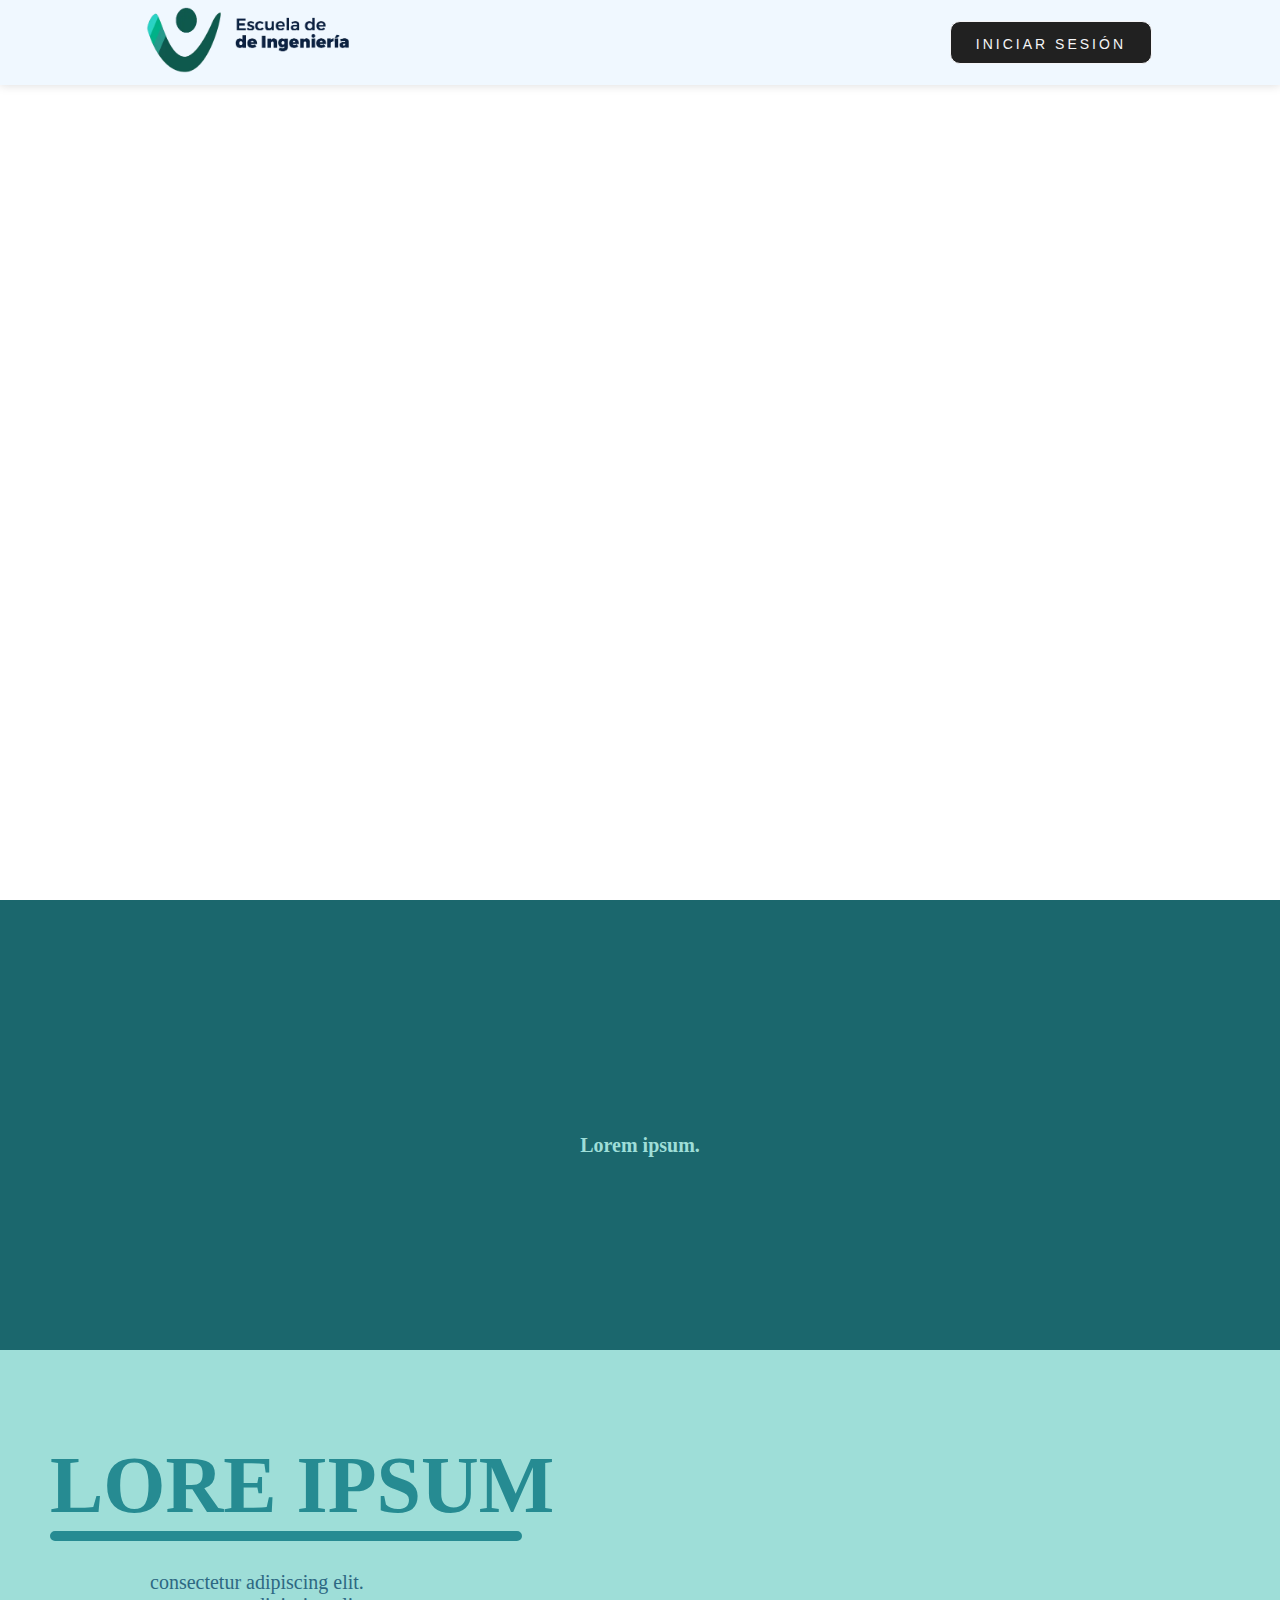
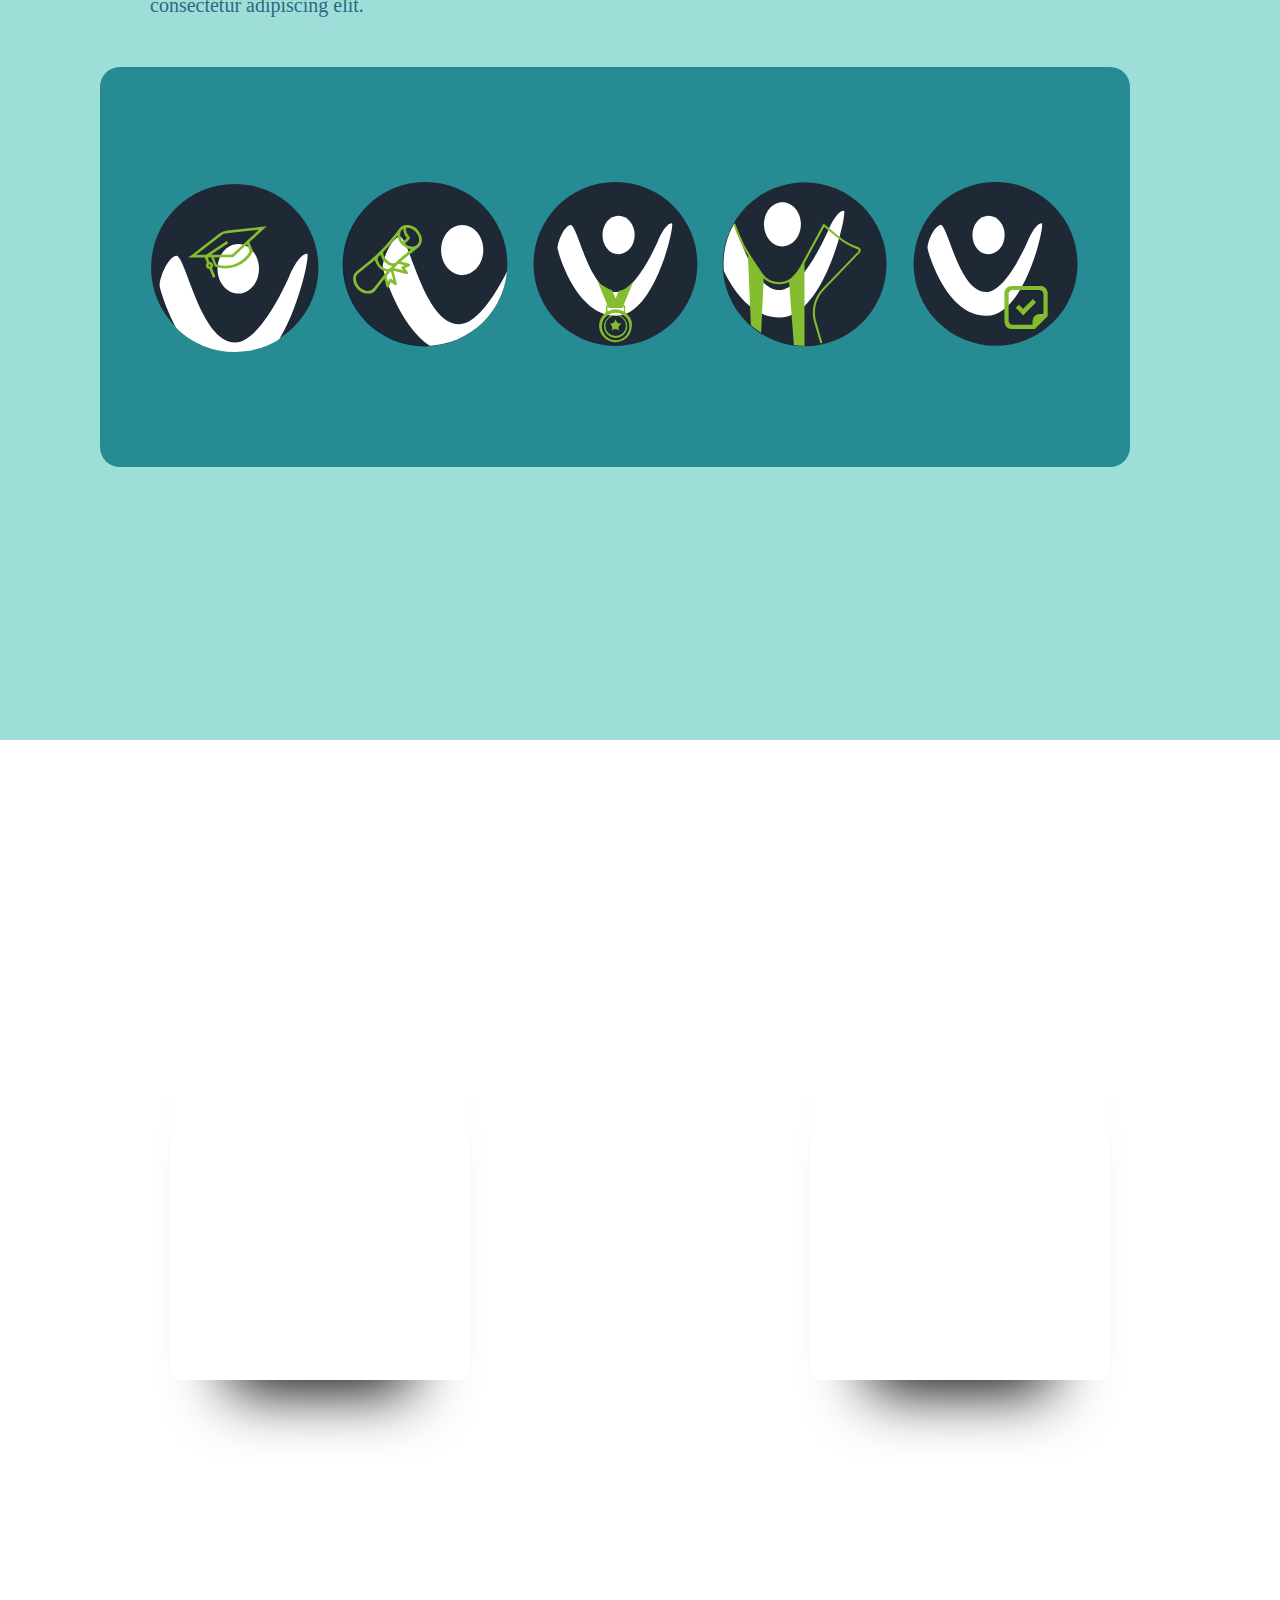
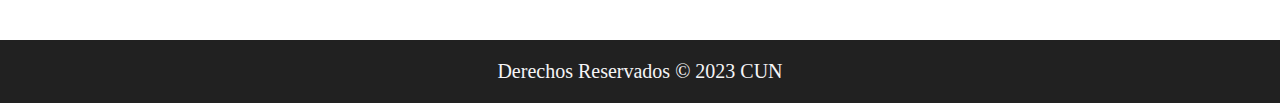
==== commit f46a1636: "Re- Fin fase 1" ====
--- a/index.html
+++ b/index.html
@@ -30,7 +30,7 @@
   <body>
     <header class="header">
       <div class="logo">
-        <img src="Assets/img/" alt="logo" href="index.html" />
+        <img src="Assets/img/LogoCUN.png" alt="logo" href="index.html" />
       </div>
       <a class="btn">
         <button type="button" class="btnIniciar">
@@ -42,23 +42,23 @@
       <section id="quien-soy" class="Inicio animate__animated">
         <div class="text-container animate__fadeInUp">
           <div class="text">
-            <h1>ZZZZ</h1>
-            <h2>ZZZZ</h2>
+            <h1>TEST</h1>
+            <h2>TEST</h2>
           </div>
         </div>
         <div class="imagen-container">
           <div class="imagenPaul">
-            <img src="Assets/img/" alt="GRAND" />
+            <img src="Assets/img/LogoCUN.png" alt="GRAND" />
           </div>
         </div>
       </section>
 
       <section id="infoCont" class="ContenidoIntro">
         <h1 class="titulo">
-          <span>TEST - TEST - TEST</span>
+          <span>Lorem ipsum.</span>
         </h1>
         <div class="texto">
-          <p>........</p>
+          <p>Lorem ipsum dolor sit amet, consectetur adipiscing elit.</p>
         </div>
         <div class="redes-sociales">
           <a href="#"><i class="fab fa-facebook"></i></a>
@@ -71,16 +71,26 @@
       <section id="informacion" class="ContenidoInfo">
         <div class="Texto-Contenido">
           <div class="Texto">
-            <h1>ZZZZZZZZZ</h1>
+            <h1>LORE IPSUM</h1>
             <div class="LineaDivi"></div>
-            <p>TEST</p>
-            <p>TEST</p>
+            <p>consectetur adipiscing elit.</p>
+            <p>consectetur adipiscing elit.</p>
             <div class="certificados">
-              <div style="background-image: url('Assets/img/')"></div>
-              <div style="background-image: url('Assets/img/')"></div>
-              <div style="background-image: url('Assets/img/')"></div>
-              <div style="background-image: url('Assets/img/')"></div>
-              <div style="background-image: url('Assets/img/')"></div>
+              <div
+                style="background-image: url('Assets/img/ICON-02-1.svg')"
+              ></div>
+              <div
+                style="background-image: url('Assets/img/ICON-03-1.svg')"
+              ></div>
+              <div
+                style="background-image: url('Assets/img/ICON-05-1.svg')"
+              ></div>
+              <div
+                style="background-image: url('Assets/img/ICON-06-1.svg')"
+              ></div>
+              <div
+                style="background-image: url('Assets/img/ICON-07.svg')"
+              ></div>
             </div>
           </div>
         </div>
--- a/Assets/css/index.css
+++ b/Assets/css/index.css
@@ -79,7 +79,7 @@
 
 .Inicio .imagen-container img {
   margin: auto;
-  max-width: 60%;
+  max-width: 100%;
   max-height: 100%;
   border-radius: 50px;
   -webkit-border-radius: 50px;
@@ -144,7 +144,7 @@
 }
 
 .ContenidoInfo {
-  height: 100vh;
+  height: 110vh;
   background-color: #9eded8;
   color: #268b92;
   padding: 40px 50px 0 50px;
@@ -183,7 +183,7 @@
   border-radius: 1rem;
   background-position: center;
   background-repeat: no-repeat;
-  background-size: auto 100%;
+  /*background-size: auto 100%;*/
   transition: all 0.8s cubic-bezier(0.25, 0.4, 0.45, 1.4);
   -webkit-border-radius: 1rem;
   -moz-border-radius: 1rem;
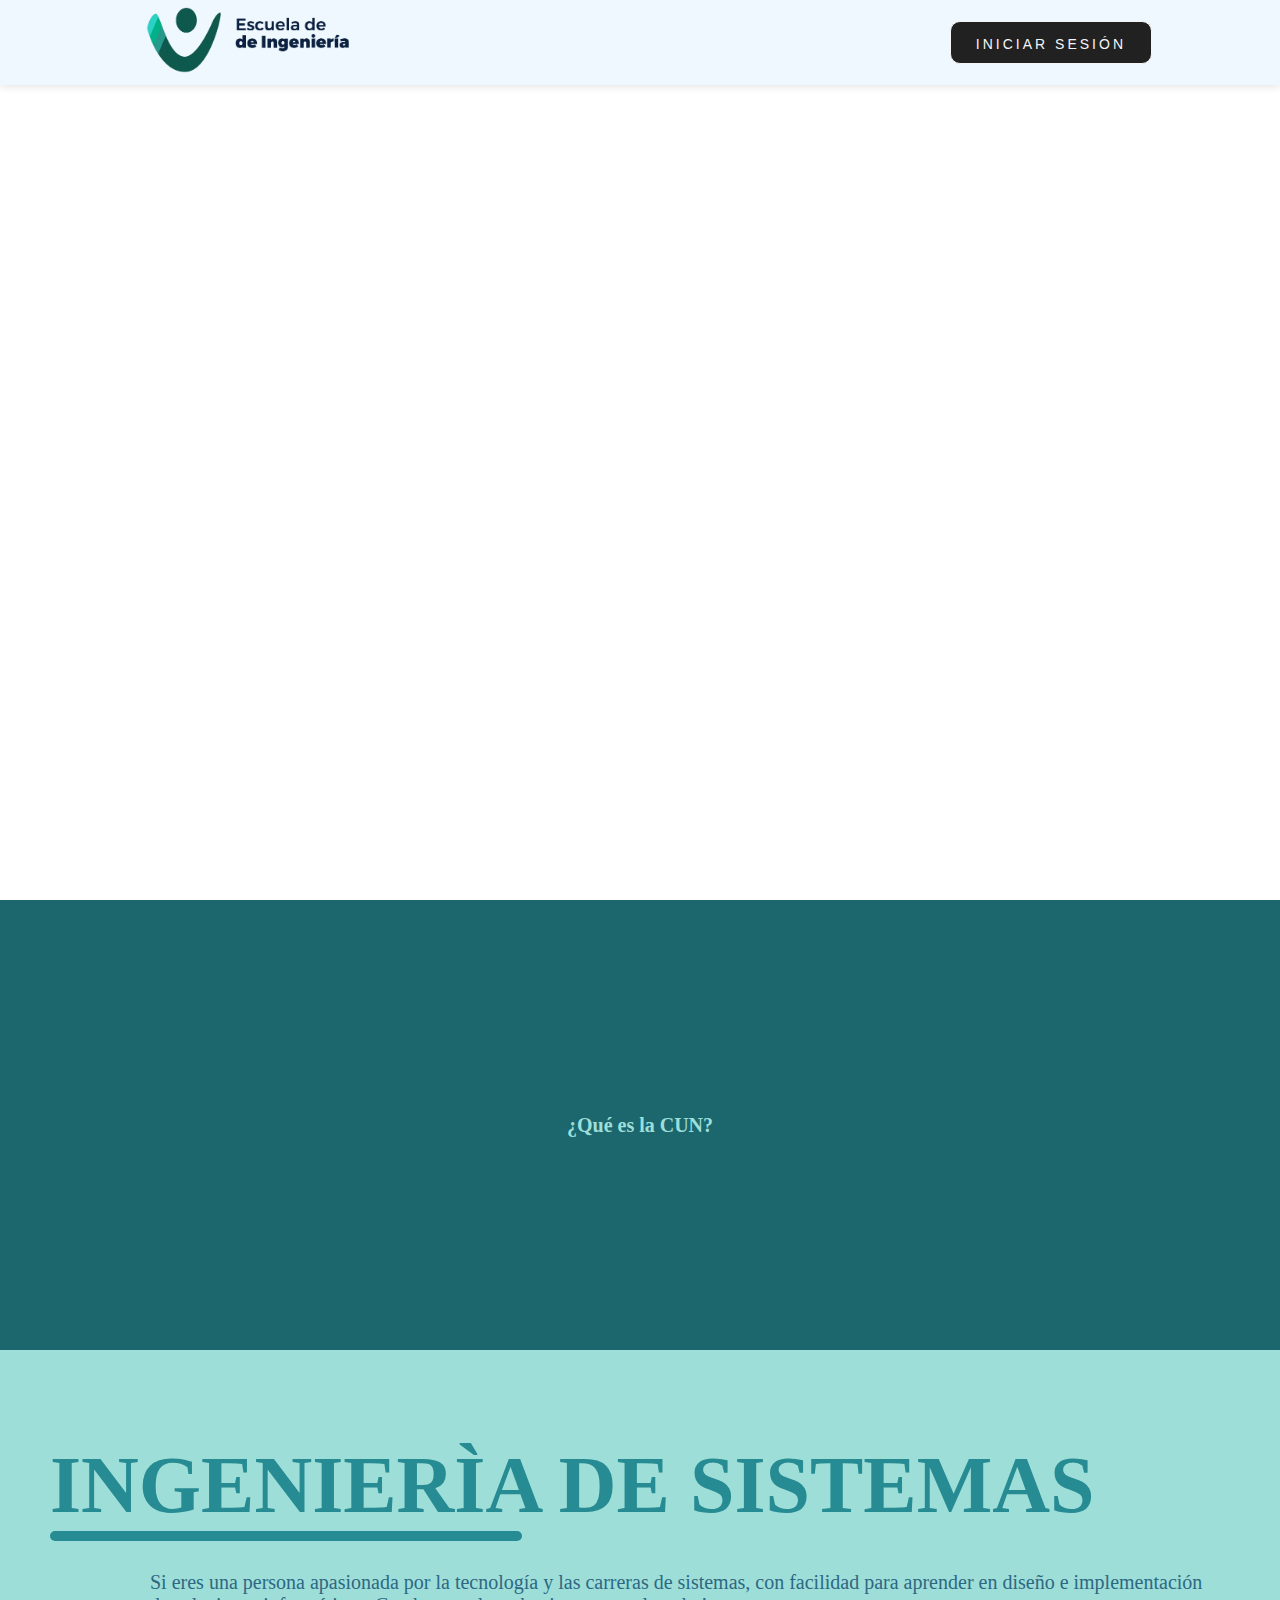
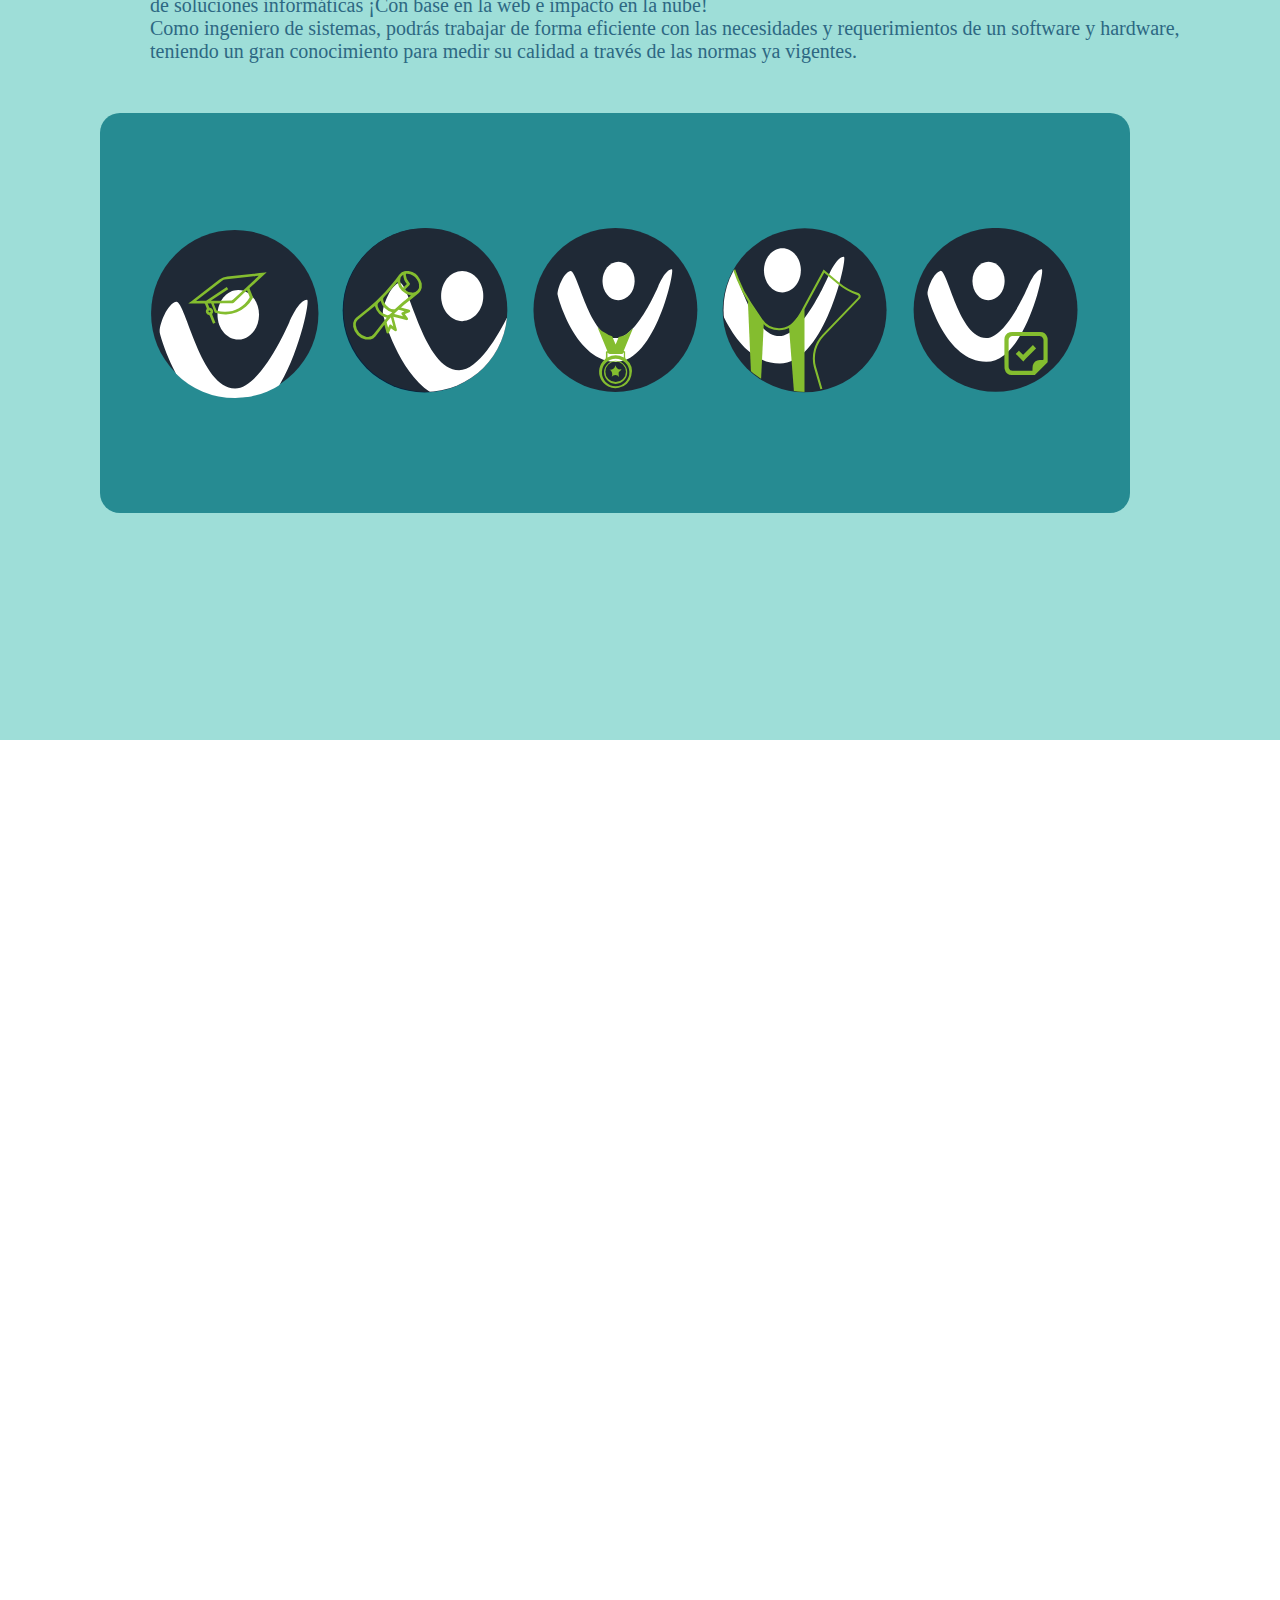
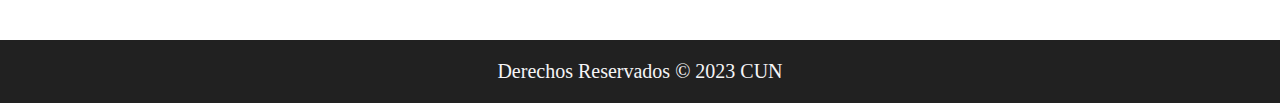
==== commit ac2d3869: "adaptacion y cambios generales" ====
--- a/index.html
+++ b/index.html
@@ -1,228 +1,151 @@
+<!-- FILEPATH: c:\xampp\htdocs\serviciosWebCUN\index.html -->
+<!-- This is the HTML code for the landing page of the CUN website. It includes the header, main content, and footer sections. The header contains the logo and a button to log in. The main content includes sections for information about the organization, social media links, and information about the experience of the developer. The footer contains links to legal information and contact information. -->
 <!DOCTYPE html>
 <html lang="es">
-  <head>
-    <meta charset="UTF-8" />
-    <meta http-equiv="X-UA-Compatible" content="IE=edge" />
-    <meta name="viewport" content="width=device-width, initial-scale=1.0" />
-    <title>Portafolio Web</title>
-    <link rel="stylesheet" href="Assets/css/index.css" />
-    <link rel="stylesheet" href="Assets/css/nav.css" />
-    <link
-      href="https://fonts.googleapis.com/css?family=Roboto:300,400,500,700&display=swap"
-      rel="stylesheet"
-    />
-    <link
-      href="https://fonts.googleapis.com/css?family=Inter&display=swap"
-      rel="stylesheet"
-    />
-    <link
-      href="https://cdn.jsdelivr.net/npm/bootstrap@5.3.0-alpha3/dist/css/bootstrap.min.css"
-      rel="stylesheet"
-      integrity="sha384-KK94CHFLLe+nY2dmCWGMq91rCGa5gtU4mk92HdvYe+M/SXH301p5ILy+dN9+nJOZ"
-      crossorigin="anonymous"
-    />
-    <link
-      rel="stylesheet"
-      href="https://cdnjs.cloudflare.com/ajax/libs/animate.css/4.1.1/animate.min.css"
-    />
-  </head>
 
-  <body>
-    <header class="header">
-      <div class="logo">
-        <img src="Assets/img/LogoCUN.png" alt="logo" href="index.html" />
+<head>
+  <meta charset="UTF-8" />
+  <meta http-equiv="X-UA-Compatible" content="IE=edge" />
+  <meta name="viewport" content="width=device-width, initial-scale=1.0" />
+  <title>CUN</title>
+  <link rel="stylesheet" href="Assets/css/index.css" />
+  <link rel="stylesheet" href="Assets/css/nav.css" />
+  <link href="https://fonts.googleapis.com/css?family=Roboto:300,400,500,700&display=swap" rel="stylesheet" />
+  <link href="https://fonts.googleapis.com/css?family=Inter&display=swap" rel="stylesheet" />
+  <link href="https://cdn.jsdelivr.net/npm/bootstrap@5.3.0-alpha3/dist/css/bootstrap.min.css" rel="stylesheet"
+    integrity="sha384-KK94CHFLLe+nY2dmCWGMq91rCGa5gtU4mk92HdvYe+M/SXH301p5ILy+dN9+nJOZ" crossorigin="anonymous" />
+  <link rel="stylesheet" href="https://cdnjs.cloudflare.com/ajax/libs/animate.css/4.1.1/animate.min.css" />
+</head>
+
+<body>
+  <header class="header">
+    <div class="logo">
+      <img src="Assets/img/LogoCUN.png" alt="logo" href="index.html" />
+    </div>
+    <a class="btn">
+      <button type="button" class="btnIniciar">
+        <span>Iniciar sesión</span>
+      </button>
+    </a>
+  </header>
+  <main>
+    <section id="quien-soy" class="Inicio animate__animated">
+      <div class="text-container animate__fadeInUp">
+        <div class="text">
+          <h1>Corporacion Unificada Nacional de Educacion Superior</h1>
+        </div>
       </div>
-      <a class="btn">
-        <button type="button" class="btnIniciar">
-          <span>Iniciar sesión</span>
-        </button>
-      </a>
-    </header>
-    <main>
-      <section id="quien-soy" class="Inicio animate__animated">
-        <div class="text-container animate__fadeInUp">
-          <div class="text">
-            <h1>TEST</h1>
-            <h2>TEST</h2>
+      <div class="imagen-container">
+        <div class="imagenCUN">
+          <img src="Assets/img/LogoCUN.png" alt="Loco de la escuela de ingenieria de la CUN" />
+        </div>
+      </div>
+    </section>
+
+    <section id="infoCont" class="ContenidoIntro">
+      <h1 class="titulo">
+        <P>¿Qué es la CUN?</P>
+      </h1>
+      <div class="texto">
+        <p>Es un lugar de prestigio de primer nivel.
+          La institución de educación superior CUN, cuenta con un grupo dinámico de profesionales muy capacitados que
+          siempre están disponibles para brindar la mejor atención a los alumnos que ingresan a estudiar en la CUN.</p>
+      </div>
+      <div class="redes-sociales">
+        <a href="#"><i class="fab fa-facebook"></i></a>
+        <a href="#"><i class="fab fa-twitter"></i></a>
+        <a href="#"><i class="fab fa-instagram"></i></a>
+        <a href="#"><i class="fab fa-github"></i></a>
+      </div>
+    </section>
+
+    <section id="informacion" class="ContenidoInfo">
+      <div class="Texto-Contenido">
+        <div class="Texto">
+          <h1>INGENIERÌA DE SISTEMAS</h1>
+          <div class="LineaDivi"></div>
+          <p>Si eres una persona apasionada por la tecnología y las carreras de sistemas, con facilidad para aprender en
+            diseño e implementación de soluciones informáticas ¡Con base en la web e impacto en la nube!</p>
+          <p>Como ingeniero de sistemas, podrás trabajar de forma eficiente con las necesidades y requerimientos de un
+            software y hardware, teniendo un gran conocimiento para medir su calidad a través de las normas ya vigentes.
+          </p>
+          <div class="certificados">
+            <a href="https://cun.edu.co/pregrado"
+              style="display: block; background-image: url('Assets/img/ICON-02-1.svg')">
+            </a>
+            <a href="https://cun.edu.co/posgrados"
+              style="display: block;background-image: url('Assets/img/ICON-03-1.svg')">
+            </a>
+            <a href="https://cun.edu.co/visum"
+              style="display: block; background-image: url('Assets/img/ICON-05-1.svg')">
+            </a>
+            <a href="pages/Iniciar.html" style="display: block; background-image: url('/Assets/img/ICON-06-1.svg')">
+            </a>
+            <a href="https://cun.edu.co/homologaciones"
+              style="display: block;background-image: url('Assets/img/ICON-07.svg')">
+            </a>
           </div>
         </div>
-        <div class="imagen-container">
-          <div class="imagenPaul">
-            <img src="Assets/img/LogoCUN.png" alt="GRAND" />
-          </div>
+      </div>
+    </section>
+
+    <section id="experiencia" class="ContenidoEnd">
+      <div class="card cardMe">
+        <div class="border">
         </div>
-      </section>
+      </div>
+      <div class="card cardMe2">
+        <div class="border">
+        </div>
+      </div>
+    </section>
+  </main>
 
-      <section id="infoCont" class="ContenidoIntro">
-        <h1 class="titulo">
-          <span>Lorem ipsum.</span>
-        </h1>
-        <div class="texto">
-          <p>Lorem ipsum dolor sit amet, consectetur adipiscing elit.</p>
-        </div>
-        <div class="redes-sociales">
-          <a href="#"><i class="fab fa-facebook"></i></a>
-          <a href="#"><i class="fab fa-twitter"></i></a>
-          <a href="#"><i class="fab fa-instagram"></i></a>
-          <a href="#"><i class="fab fa-github"></i></a>
-        </div>
-      </section>
+  <footer>
+    <p>Derechos Reservados &copy; 2023 CUN</p>
+  </footer>
+  <!-- AQUI VA el enlace a un archivo de scripts personalizados -->
+  <script src="Assets/js/index.js"></script>
+  <script src="Assets/js/modal.js"></script>
+  <script src="https://cdn.jsdelivr.net/npm/bootstrap@5.3.0-alpha3/dist/js/bootstrap.bundle.min.js"
+    integrity="sha384-ENjdO4Dr2bkBIFxQpeoTz1HIcje39Wm4jDKdf19U8gI4ddQ3GYNS7NTKfAdVQSZe"
+    crossorigin="anonymous"></script>
+  <script src="https://code.jquery.com/jquery-3.7.0.min.js"
+    integrity="sha256-2Pmvv0kuTBOenSvLm6bvfBSSHrUJ+3A7x6P5Ebd07/g=" crossorigin="anonymous"></script>
+  <script src="https://cdnjs.cloudflare.com/ajax/libs/popper.js/2.11.7/umd/popper.min.js"
+    integrity="sha512-uaZ0UXmB7NHxAxQawA8Ow2wWjdsedpRu7nJRSoI2mjnwtY8V5YiCWavoIpo1AhWPMLiW5iEeavmA3JJ2+1idUg=="
+    crossorigin="anonymous" referrerpolicy="no-referrer"></script>
+  <script>
+    // Obtener todos los enlaces de navegación
+    const links = document.querySelectorAll("nav a[data-scroll]");
 
-      <section id="informacion" class="ContenidoInfo">
-        <div class="Texto-Contenido">
-          <div class="Texto">
-            <h1>LORE IPSUM</h1>
-            <div class="LineaDivi"></div>
-            <p>consectetur adipiscing elit.</p>
-            <p>consectetur adipiscing elit.</p>
-            <div class="certificados">
-              <div
-                style="background-image: url('Assets/img/ICON-02-1.svg')"
-              ></div>
-              <div
-                style="background-image: url('Assets/img/ICON-03-1.svg')"
-              ></div>
-              <div
-                style="background-image: url('Assets/img/ICON-05-1.svg')"
-              ></div>
-              <div
-                style="background-image: url('Assets/img/ICON-06-1.svg')"
-              ></div>
-              <div
-                style="background-image: url('Assets/img/ICON-07.svg')"
-              ></div>
-            </div>
-          </div>
-        </div>
-      </section>
+    // Agregar un listener de eventos click a cada enlace
+    links.forEach((link) => {
+      link.addEventListener("click", (event) => {
+        // Prevenir el comportamiento predeterminado del enlace
+        event.preventDefault();
 
-      <section id="experiencia" class="ContenidoEnd">
-        <div class="card cardMe">
-          <div class="border">
-            <span>TEST</span>
-            <div class="icons">
-              <a href="https://github.com/PacManGod">
-                <svg
-                  xmlns="http://www.w3.org/2000/svg"
-                  width="16"
-                  height="16"
-                  fill="#212121"
-                  class="bi bi-github"
-                  viewBox="0 0 16 16"
-                >
-                  <path
-                    d="M8 0C3.58 0 0 3.58 0 8c0 3.54 2.29 6.53 5.47 7.59.4.07.55-.17.55-.38 0-.19-.01-.82-.01-1.49-2.01.37-2.53-.49-2.69-.94-.09-.23-.48-.94-.82-1.13-.28-.15-.68-.52-.01-.53.63-.01 1.08.58 1.23.82.72 1.21 1.87.87 2.33.66.07-.52.28-.87.51-1.07-1.78-.2-3.64-.89-3.64-3.95 0-.87.31-1.59.82-2.15-.08-.2-.36-1.02.08-2.12 0 0 .67-.21 2.2.82.64-.18 1.32-.27 2-.27.68 0 1.36.09 2 .27 1.53-1.04 2.2-.82 2.2-.82.44 1.1.16 1.92.08 2.12.51.56.82 1.27.82 2.15 0 3.07-1.87 3.75-3.65 3.95.29.25.54.73.54 1.48 0 1.07-.01 1.93-.01 2.2 0 .21.15.46.55.38A8.012 8.012 0 0 0 16 8c0-4.42-3.58-8-8-8z"
-                  />
-                </svg>
-              </a>
-              <a
-                href="https://www.linkedin.com/in/paul-anthony-moreno-manrique-245315b2/"
-              >
-                <svg
-                  xmlns="http://www.w3.org/2000/svg"
-                  width="16"
-                  height="16"
-                  fill="#212121"
-                  class="bi bi-linkedin"
-                  viewBox="0 0 16 16"
-                >
-                  <path
-                    d="M0 1.146C0 .513.526 0 1.175 0h13.65C15.474 0 16 .513 16 1.146v13.708c0 .633-.526 1.146-1.175 1.146H1.175C.526 16 0 15.487 0 14.854V1.146zm4.943 12.248V6.169H2.542v7.225h2.401zm-1.2-8.212c.837 0 1.358-.554 1.358-1.248-.015-.709-.52-1.248-1.342-1.248-.822 0-1.359.54-1.359 1.248 0 .694.521 1.248 1.327 1.248h.016zm4.908 8.212V9.359c0-.216.016-.432.08-.586.173-.431.568-.878 1.232-.878.869 0 1.216.662 1.216 1.634v3.865h2.401V9.25c0-2.22-1.184-3.252-2.764-3.252-1.274 0-1.845.7-2.165 1.193v.025h-.016a5.54 5.54 0 0 1 .016-.025V6.169h-2.4c.03.678 0 7.225 0 7.225h2.4z"
-                  />
-                </svg>
-              </a>
-            </div>
-          </div>
-        </div>
-        <div class="card cardMe2">
-          <div class="border">
-            <span>TEST</span>
-            <div class="icons">
-              <a href="https://www.instagram.com/suprememe_dot/">
-                <svg
-                  xmlns="http://www.w3.org/2000/svg"
-                  width="16"
-                  height="16"
-                  fill="#212121"
-                  class="bi bi-instagram"
-                  viewBox="0 0 16 16"
-                >
-                  <path
-                    d="M8 0C5.829 0 5.556.01 4.703.048 3.85.088 3.269.222 2.76.42a3.917 3.917 0 0 0-1.417.923A3.927 3.927 0 0 0 .42 2.76C.222 3.268.087 3.85.048 4.7.01 5.555 0 5.827 0 8.001c0 2.172.01 2.444.048 3.297.04.852.174 1.433.372 1.942.205.526.478.972.923 1.417.444.445.89.719 1.416.923.51.198 1.09.333 1.942.372C5.555 15.99 5.827 16 8 16s2.444-.01 3.298-.048c.851-.04 1.434-.174 1.943-.372a3.916 3.916 0 0 0 1.416-.923c.445-.445.718-.891.923-1.417.197-.509.332-1.09.372-1.942C15.99 10.445 16 10.173 16 8s-.01-2.445-.048-3.299c-.04-.851-.175-1.433-.372-1.941a3.926 3.926 0 0 0-.923-1.417A3.911 3.911 0 0 0 13.24.42c-.51-.198-1.092-.333-1.943-.372C10.443.01 10.172 0 7.998 0h.003zm-.717 1.442h.718c2.136 0 2.389.007 3.232.046.78.035 1.204.166 1.486.275.373.145.64.319.92.599.28.28.453.546.598.92.11.281.24.705.275 1.485.039.843.047 1.096.047 3.231s-.008 2.389-.047 3.232c-.035.78-.166 1.203-.275 1.485a2.47 2.47 0 0 1-.599.919c-.28.28-.546.453-.92.598-.28.11-.704.24-1.485.276-.843.038-1.096.047-3.232.047s-2.39-.009-3.233-.047c-.78-.036-1.203-.166-1.485-.276a2.478 2.478 0 0 1-.92-.598 2.48 2.48 0 0 1-.6-.92c-.109-.281-.24-.705-.275-1.485-.038-.843-.046-1.096-.046-3.233 0-2.136.008-2.388.046-3.231.036-.78.166-1.204.276-1.486.145-.373.319-.64.599-.92.28-.28.546-.453.92-.598.282-.11.705-.24 1.485-.276.738-.034 1.024-.044 2.515-.045v.002zm4.988 1.328a.96.96 0 1 0 0 1.92.96.96 0 0 0 0-1.92zm-4.27 1.122a4.109 4.109 0 1 0 0 8.217 4.109 4.109 0 0 0 0-8.217zm0 1.441a2.667 2.667 0 1 1 0 5.334 2.667 2.667 0 0 1 0-5.334z"
-                  />
-                </svg>
-              </a>
-              <a href="https://www.facebook.com/profile.php?id=100012151324781">
-                <svg
-                  xmlns="http://www.w3.org/2000/svg"
-                  width="16"
-                  height="16"
-                  fill="#212121"
-                  class="bi bi-facebook"
-                  viewBox="0 0 16 16"
-                >
-                  <path
-                    d="M16 8.049c0-4.446-3.582-8.05-8-8.05C3.58 0-.002 3.603-.002 8.05c0 4.017 2.926 7.347 6.75 7.951v-5.625h-2.03V8.05H6.75V6.275c0-2.017 1.195-3.131 3.022-3.131.876 0 1.791.157 1.791.157v1.98h-1.009c-.993 0-1.303.621-1.303 1.258v1.51h2.218l-.354 2.326H9.25V16c3.824-.604 6.75-3.934 6.75-7.951z"
-                  />
-                </svg>
-              </a>
-            </div>
-          </div>
-        </div>
-      </section>
-    </main>
-    <footer>
-      <p>Derechos Reservados &copy; 2023 CUN</p>
-    </footer>
-    <!-- AQUI VA el enlace a un archivo de scripts personalizados -->
-    <script src="Assets/js/index.js"></script>
-    <script src="Assets/js/modal.js"></script>
-    <script
-      src="https://cdn.jsdelivr.net/npm/bootstrap@5.3.0-alpha3/dist/js/bootstrap.bundle.min.js"
-      integrity="sha384-ENjdO4Dr2bkBIFxQpeoTz1HIcje39Wm4jDKdf19U8gI4ddQ3GYNS7NTKfAdVQSZe"
-      crossorigin="anonymous"
-    ></script>
-    <script
-      src="https://code.jquery.com/jquery-3.7.0.min.js"
-      integrity="sha256-2Pmvv0kuTBOenSvLm6bvfBSSHrUJ+3A7x6P5Ebd07/g="
-      crossorigin="anonymous"
-    ></script>
-    <script
-      src="https://cdnjs.cloudflare.com/ajax/libs/popper.js/2.11.7/umd/popper.min.js"
-      integrity="sha512-uaZ0UXmB7NHxAxQawA8Ow2wWjdsedpRu7nJRSoI2mjnwtY8V5YiCWavoIpo1AhWPMLiW5iEeavmA3JJ2+1idUg=="
-      crossorigin="anonymous"
-      referrerpolicy="no-referrer"
-    ></script>
-    <script>
-      // Obtener todos los enlaces de navegación
-      const links = document.querySelectorAll("nav a[data-scroll]");
+        // Obtener la sección correspondiente
+        const sectionId = link.getAttribute("data-scroll");
+        const section = document.getElementById(sectionId);
 
-      // Agregar un listener de eventos click a cada enlace
-      links.forEach((link) => {
-        link.addEventListener("click", (event) => {
-          // Prevenir el comportamiento predeterminado del enlace
-          event.preventDefault();
-
-          // Obtener la sección correspondiente
-          const sectionId = link.getAttribute("data-scroll");
-          const section = document.getElementById(sectionId);
-
-          // Desplazar suavemente la página hasta la sección correspondiente
-          section.scrollIntoView({
-            behavior: "smooth",
-          });
+        // Desplazar suavemente la página hasta la sección correspondiente
+        section.scrollIntoView({
+          behavior: "smooth",
         });
       });
-    </script>
-    <script>
-      document.addEventListener("DOMContentLoaded", function () {
-        var btnInicio = document.querySelector(".btnIniciar");
+    });
+  </script>
+  <script>
+    document.addEventListener("DOMContentLoaded", function () {
+      var btnInicio = document.querySelector(".btnIniciar");
 
-        btnInicio.addEventListener("click", function () {
-          // redirige a una nueva página
-          window.location.href = "/ServiciosWebCUN/pages/Iniciar.html";
-        });
+      btnInicio.addEventListener("click", function () {
+        // redirige a una nueva página
+        window.location.href = "/serviciosWebCUN/pages/Iniciar.html";
       });
-    </script>
-  </body>
-</html>
+    });
+  </script>
+</body>
+
+</html>--- a/Assets/css/index.css
+++ b/Assets/css/index.css
@@ -1,3 +1,17 @@
+/**
+ * FILEPATH: c:\Users\pual.moreno\Desktop\VSCODES\serviciosWebCUN\Assets\css\index.css
+ * 
+ * This CSS file contains styles for the index page of a website. It includes styles for dividing the section into two columns, 
+ * displaying text and images, and creating hover effects. It also includes styles for a section with a hidden text that appears 
+ * on hover, a section with certificates displayed in a grid, and a section with cards that have a border and a hover effect.
+ */
+/**
+ * FILEPATH: c:\Users\pual.moreno\Desktop\VSCODES\serviciosWebCUN\Assets\css\index.css
+ * 
+ * This CSS file contains styles for the index page of a website. It includes styles for dividing the section into two columns, 
+ * displaying text and images, and creating hover effects. It also includes styles for a section with a hidden text that appears 
+ * on hover, a section with certificates displayed in a grid, and a section with cards that have a border and a hover effect.
+ */
 /*Divide la seccion en dos columnas*/
 .Inicio {
   height: 100vh;
@@ -31,7 +45,7 @@
 }
 
 .Inicio > :nth-child(2n) {
-  background-color: #268b92;
+  background-color: #4b9aa0;
   margin: 40px;
   border-radius: 50px;
 }
@@ -47,14 +61,12 @@
   font-size: 3rem;
   font-weight: 700px;
   margin-bottom: 20px;
-  letter-spacing: 50px;
 }
 
 .Inicio .text-container h2 {
   letter-spacing: 30px;
-  text-decoration-line: underline overline;
   text-decoration-color: #2d6883;
-  margin-bottom: 5%;
+  margin: 10px 10px 10px 10px;
 }
 
 .Inicio .text-container p {
@@ -67,34 +79,29 @@
   display: flex;
   align-items: center;
   justify-content: center;
-  height: calc(100vh - 111px);
-  padding: 20px;
-}
-
-.Inicio .imagen-container .imagenPaul {
-  display: flex;
-  align-items: center;
-  justify-content: center;
+  padding: 5% 0 5% 0;
 }
 
 .Inicio .imagen-container img {
-  margin: auto;
-  max-width: 100%;
-  max-height: 100%;
+  width: 100%;
+  height: auto;
   border-radius: 50px;
   -webkit-border-radius: 50px;
   -moz-border-radius: 50px;
   -ms-border-radius: 50px;
   -o-border-radius: 50px;
 }
-
+/*RENSPONSIVE DE .INICIO*/
+
+/*AREA DE CONTENIDO INTRO*/
 .ContenidoIntro {
   height: 50vh;
   background-color: #1b676d;
   color: #9eded8;
-  display: flex;
-  align-items: center;
-  justify-content: center;
+  padding: 40px 50px 0 50px;
+  display: flex;
+  justify-content: center;
+  align-items: center;
   position: relative;
   overflow: hidden; /*agregamos un overflow hidden para que la animación no se desborde*/
 }
@@ -111,19 +118,15 @@
 }
 
 .ContenidoIntro .titulo {
+  font-size: 4rem;
+  font-weight: bold;
+  opacity: 1; /*inicialmente lo ponemos visible*/
+  transition: opacity 0.5s ease;
+  /*CENTRA EL TEXTO*/
   position: absolute;
   top: 50%;
   left: 50%;
   transform: translate(-50%, -50%);
-  font-size: 4rem;
-  font-weight: bold;
-  opacity: 1;
-  /*inicialmenteloponemosoculto*/
-  transition: opacity 0.5s ease;
-  -webkit-transition: opacity 0.5s ease;
-  -moz-transition: opacity 0.5s ease;
-  -ms-transition: opacity 0.5s ease;
-  -o-transition: opacity 0.5s ease;
 }
 
 .ContenidoIntro:hover .texto {
@@ -178,7 +181,7 @@
   -o-border-radius: 1rem;
 }
 
-.ContenidoInfo .certificados > div {
+.ContenidoInfo .certificados > a {
   flex: auto;
   border-radius: 1rem;
   background-position: center;
@@ -195,7 +198,7 @@
   -o-transition: all 0.8s cubic-bezier(0.25, 0.4, 0.45, 1.4);
 }
 
-.ContenidoInfo .certificados > div:hover {
+.ContenidoInfo .certificados > a:hover {
   flex: 5;
 }
 
@@ -219,12 +222,11 @@
 }
 
 .cardMe {
-  height: 379px;
+  height: 380px;
   width: 300px;
-  border-radius: 10px;
   transition: background 0.8s;
   overflow: hidden;
-  box-shadow: 0 70px 63px -60px #000;
+  border: none !important;
   display: flex;
   justify-content: center;
   align-items: center;
@@ -238,17 +240,12 @@
 .cardMe .border {
   height: 369px;
   width: 290px;
-  margin: 5px;
+  margin: 15px;
   opacity: 0;
   background: transparent;
-  border-radius: 10px;
-  border: #212121 2px solid !important;
+  border: none !important;
   transition: border 1s;
   position: relative;
-  -webkit-border-radius: 10px;
-  -moz-border-radius: 10px;
-  -ms-border-radius: 10px;
-  -o-border-radius: 10px;
   -webkit-transition: border 1s;
   -moz-transition: border 1s;
   -ms-transition: border 1s;
@@ -256,7 +253,6 @@
 }
 
 .cardMe .border:hover {
-  border: 10px solid #212121;
   opacity: 1;
   z-index: 1;
   transition: border 1.5s;
@@ -267,58 +263,23 @@
 }
 
 .cardMe {
-  background: url("../img/IMG_20221005_081424.jpg") center center no-repeat;
+  background: url("https://cun.edu.co/wp-content/uploads/2022/07/botones-23.webp")
+    center center no-repeat;
+  background-size: 150px;
+}
+
+.cardMe:hover {
+  background: url("https://cun.edu.co/wp-content/uploads/2022/07/botones-23.webp")
+    center center no-repeat;
   background-size: 300px;
 }
 
-.cardMe:hover {
-  background: url("../img/IMG_20221005_081424.jpg") left center no-repeat;
-  background-size: 600px;
-}
-.cardMe:hover span {
-  opacity: 1;
-}
-
-.cardMe span {
-  color: #212121;
-  margin: 20px;
-  font: 1.2em sans-serif;
-  font-weight: bold;
-  opacity: 0;
-  transition: opacity 1s;
-  -webkit-transition: opacity 1s;
-  -moz-transition: opacity 1s;
-  -ms-transition: opacity 1s;
-  -o-transition: opacity 1s;
-}
-
-.cardMe .icons {
-  position: absolute;
-  height: 130px;
-  top: 180px;
-  width: 50px;
-  display: flex;
-  flex-direction: column;
-  align-items: center;
-  justify-content: space-around;
-}
-
-.cardMe .icons:hover {
-  z-index: 1;
-  transition: fill 1s;
-  -webkit-transition: fill 1s;
-  -moz-transition: fill 1s;
-  -ms-transition: fill 1s;
-  -o-transition: fill 1s;
-}
-
 .cardMe2 {
-  height: 379px;
+  height: 380px;
   width: 300px;
-  border-radius: 10px;
   transition: background 0.8s;
   overflow: hidden;
-  box-shadow: 0 70px 63px -60px #000;
+  border: none !important;
   display: flex;
   justify-content: center;
   align-items: center;
@@ -332,24 +293,19 @@
 .cardMe2 .border {
   height: 369px;
   width: 290px;
-  margin: 5px;
+  margin: 15px;
   opacity: 0;
   background: transparent;
-  border-radius: 10px;
-  border: #212121 2px solid !important;
+  border: none !important;
   transition: border 1s;
   position: relative;
-  -webkit-border-radius: 10px;
-  -moz-border-radius: 10px;
-  -ms-border-radius: 10px;
-  -o-border-radius: 10px;
   -webkit-transition: border 1s;
   -moz-transition: border 1s;
   -ms-transition: border 1s;
   -o-transition: border 1s;
 }
+
 .cardMe2 .border:hover {
-  border: 4px solid #212121 !important;
   opacity: 1;
   z-index: 1;
   transition: border 1.5s;
@@ -360,46 +316,13 @@
 }
 
 .cardMe2 {
-  background: url("../img/Yo.jpg") center center no-repeat;
+  background: url("https://cun.edu.co/wp-content/uploads/2022/07/SINU-botones-19.png")
+    center center no-repeat;
+  background-size: 150px;
+}
+
+.cardMe2:hover {
+  background: url("https://cun.edu.co/wp-content/uploads/2022/07/SINU-botones-19.png")
+    center center no-repeat;
   background-size: 300px;
 }
-.cardMe2:hover {
-  background: url("../img/Yo.jpg") left center no-repeat;
-  background-size: 600px;
-}
-.cardMe2:hover span {
-  opacity: 1;
-}
-
-.cardMe2 span {
-  color: #212121;
-  font: 1.2em sans-serif;
-  font-weight: bold;
-  margin: 20px;
-  opacity: 0;
-  transition: opacity 1s;
-  -webkit-transition: opacity 1s;
-  -moz-transition: opacity 1s;
-  -ms-transition: opacity 1s;
-  -o-transition: opacity 1s;
-}
-
-.cardMe2 .icons {
-  position: absolute;
-  height: 130px;
-  top: 180px;
-  width: 50px;
-  display: flex;
-  flex-direction: column;
-  align-items: center;
-  justify-content: space-around;
-}
-
-.cardMe2 .icons:hover {
-  z-index: 1;
-  transition: fill 1s;
-  -webkit-transition: fill 1s;
-  -moz-transition: fill 1s;
-  -ms-transition: fill 1s;
-  -o-transition: fill 1s;
-}
